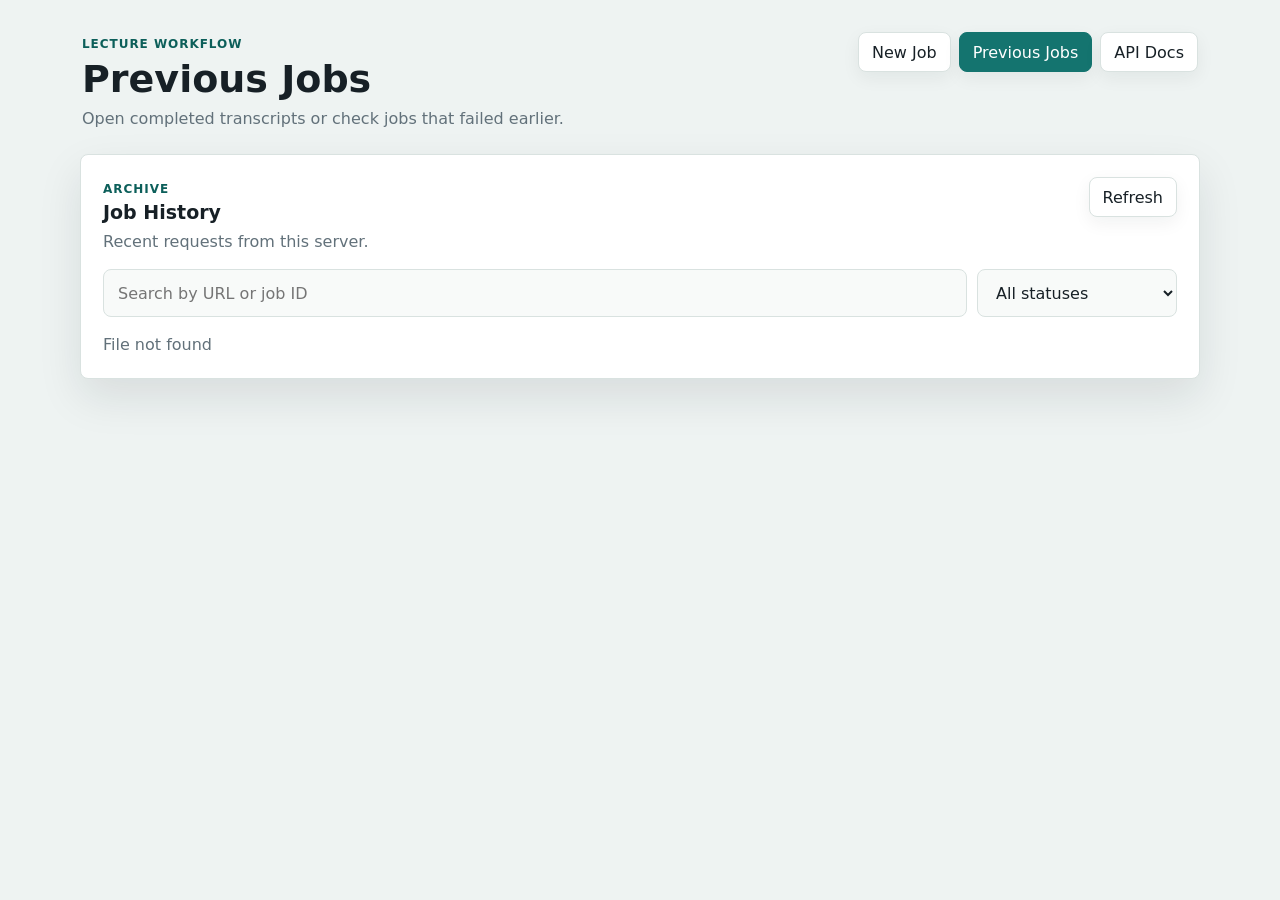
==== front/jobs.html @ c44efe0c "improvements" ====
<!doctype html>
<html lang="en">
  <head>
    <meta charset="utf-8">
    <meta name="viewport" content="width=device-width, initial-scale=1">
    <title>Previous Jobs - LectureScribe AI</title>
    <link rel="stylesheet" href="/front/styles.css">
  </head>
  <body>
    <main class="shell">
      <section class="workspace">
        <header class="topbar">
          <div class="brand-block">
            <span class="brand-kicker">Lecture workflow</span>
            <h1>Previous Jobs</h1>
            <p>Open completed transcripts or check jobs that failed earlier.</p>
          </div>
          <nav class="nav-links" aria-label="Main navigation">
            <a href="/app">New Job</a>
            <a class="active" href="/app/jobs">Previous Jobs</a>
            <a href="/docs">API Docs</a>
          </nav>
        </header>

        <section class="panel jobs-page-panel">
          <div class="section-title">
            <div>
              <span class="section-kicker">Archive</span>
              <h2>Job History</h2>
              <p class="subtle">Recent requests from this server.</p>
            </div>
            <button id="refresh-jobs" class="secondary" type="button">Refresh</button>
          </div>

          <div class="filters">
            <input id="job-search" type="search" placeholder="Search by URL or job ID">
            <select id="status-filter" aria-label="Filter jobs by status">
              <option value="all">All statuses</option>
              <option value="completed">Completed</option>
              <option value="running">Running</option>
              <option value="queued">Queued</option>
              <option value="failed">Failed</option>
            </select>
          </div>

          <div id="jobs-list" class="jobs-list full"></div>
        </section>
      </section>
    </main>

    <script src="/front/jobs.js"></script>
  </body>
</html>
---- front/styles.css ----
:root {
  color-scheme: light;
  --bg: #eef3f2;
  --surface: #ffffff;
  --surface-soft: #f8faf9;
  --ink: #172026;
  --muted: #62717a;
  --line: #d9e2e0;
  --line-strong: #bdcbc8;
  --accent: #14746f;
  --accent-dark: #0c5f5a;
  --accent-soft: #e7f3f1;
  --amber: #9a6a10;
  --amber-soft: #fff6dd;
  --danger: #a13636;
  --danger-soft: #fae9e7;
  --ok: #1f6d3a;
  --ok-soft: #e6f4ea;
  --info: #315f8f;
  --info-soft: #e9f0f8;
  --shadow-sm: 0 6px 18px rgba(23, 32, 38, 0.06);
  --shadow-md: 0 18px 44px rgba(23, 32, 38, 0.1);
}

* {
  box-sizing: border-box;
}

html {
  min-width: 320px;
}

body {
  margin: 0;
  background: var(--bg);
  color: var(--ink);
  font-family: Inter, ui-sans-serif, system-ui, -apple-system, BlinkMacSystemFont, "Segoe UI", sans-serif;
}

button,
input,
select {
  font: inherit;
}

button,
a,
label {
  -webkit-tap-highlight-color: transparent;
}

.shell {
  min-height: 100vh;
  padding: 28px;
}

.workspace {
  width: min(1120px, 100%);
  margin: 0 auto;
}

.topbar {
  display: flex;
  align-items: flex-start;
  justify-content: space-between;
  gap: 24px;
  margin-bottom: 20px;
  padding: 4px 2px;
}

.brand-block {
  min-width: 0;
}

.brand-kicker,
.section-kicker {
  display: inline-flex;
  align-items: center;
  min-height: 24px;
  color: var(--accent-dark);
  font-size: 12px;
  font-weight: 800;
  letter-spacing: 0.08em;
  text-transform: uppercase;
}

h1,
h2,
p {
  margin: 0;
}

h1 {
  margin-top: 4px;
  font-size: 38px;
  line-height: 1.05;
  letter-spacing: 0;
}

h2 {
  font-size: 19px;
  letter-spacing: 0;
}

.topbar p,
.subtle {
  margin-top: 7px;
  color: var(--muted);
  line-height: 1.45;
}

.nav-links {
  display: flex;
  flex-wrap: wrap;
  justify-content: flex-end;
  gap: 8px;
}

.nav-links a,
button {
  border: 0;
  border-radius: 8px;
  cursor: pointer;
  text-decoration: none;
  white-space: nowrap;
}

.nav-links a,
.secondary {
  min-height: 40px;
  background: var(--surface);
  border: 1px solid var(--line);
  color: var(--ink);
  display: inline-flex;
  align-items: center;
  justify-content: center;
  padding: 9px 13px;
  box-shadow: var(--shadow-sm);
}

.nav-links a:hover,
.secondary:hover {
  border-color: var(--line-strong);
  background: var(--surface-soft);
}

.nav-links a.active {
  background: var(--accent);
  border-color: var(--accent);
  color: white;
}

.panel {
  background: var(--surface);
  border: 1px solid var(--line);
  border-radius: 8px;
  box-shadow: var(--shadow-md);
}

.app-grid {
  display: grid;
  grid-template-columns: 1fr;
  gap: 16px;
}

.app-grid:has(.status-panel:not(.is-hidden)) {
  grid-template-columns: minmax(0, 0.95fr) minmax(380px, 1.05fr);
  align-items: start;
}

.start-panel,
.status-panel,
.transcript-panel,
.jobs-page-panel {
  padding: 22px;
  margin-bottom: 16px;
}

.section-title {
  display: flex;
  align-items: flex-start;
  justify-content: space-between;
  gap: 14px;
  margin-bottom: 16px;
}

.field-label {
  display: block;
  margin-bottom: 8px;
  color: var(--muted);
  font-size: 14px;
  font-weight: 700;
}

.url-row {
  display: grid;
  grid-template-columns: minmax(0, 1fr) auto;
  gap: 10px;
}

input[type="url"],
input[type="search"],
select {
  width: 100%;
  min-width: 0;
  min-height: 48px;
  border: 1px solid var(--line);
  border-radius: 8px;
  color: var(--ink);
  background: var(--surface-soft);
  padding: 12px 14px;
}

input[type="url"]:hover,
input[type="search"]:hover,
select:hover {
  border-color: var(--line-strong);
}

input[type="url"]:focus,
input[type="search"]:focus,
select:focus {
  border-color: var(--accent);
  background: white;
  outline: 3px solid rgba(20, 116, 111, 0.16);
}

#submit-button {
  min-width: 124px;
  min-height: 48px;
  background: var(--accent);
  color: white;
  font-weight: 800;
  padding: 0 20px;
  box-shadow: 0 10px 22px rgba(20, 116, 111, 0.22);
}

#submit-button:hover {
  background: var(--accent-dark);
}

#submit-button:disabled,
.secondary:disabled,
.job-actions button:disabled {
  cursor: not-allowed;
  opacity: 0.55;
}

.mode-group {
  border: 0;
  display: grid;
  grid-template-columns: repeat(2, minmax(0, 1fr));
  gap: 10px;
  margin: 18px 0 0;
  padding: 0;
}

.mode-group legend {
  grid-column: 1 / -1;
  margin-bottom: 8px;
  color: var(--muted);
  font-size: 14px;
  font-weight: 700;
}

.mode-option {
  position: relative;
  display: flex;
  gap: 11px;
  min-width: 0;
  min-height: 92px;
  border: 1px solid var(--line);
  border-radius: 8px;
  background: var(--surface-soft);
  padding: 14px;
  cursor: pointer;
}

.mode-option:hover {
  border-color: var(--line-strong);
  background: white;
}

.mode-option:has(input:checked) {
  border-color: var(--accent);
  background: var(--accent-soft);
  box-shadow: inset 0 0 0 1px rgba(20, 116, 111, 0.18);
}

.mode-option input {
  flex: 0 0 auto;
  margin-top: 4px;
  accent-color: var(--accent);
}

.mode-option span {
  display: grid;
  gap: 5px;
  min-width: 0;
}

.mode-option small {
  color: var(--muted);
  line-height: 1.38;
}

.status-panel {
  display: flex;
  flex-direction: column;
  gap: 15px;
  border-top: 4px solid var(--accent);
}

.is-hidden {
  display: none !important;
}

.status-badge {
  min-height: 32px;
  border-radius: 999px;
  display: inline-flex;
  align-items: center;
  justify-content: center;
  padding: 6px 11px;
  background: #e8eef0;
  color: var(--muted);
  font-size: 13px;
  font-weight: 800;
  text-transform: capitalize;
}

.status-badge.running,
.status-badge.queued {
  background: var(--amber-soft);
  color: var(--amber);
}

.status-badge.completed {
  background: var(--ok-soft);
  color: var(--ok);
}

.status-badge.failed {
  background: var(--danger-soft);
  color: var(--danger);
}

.progress-track {
  width: 100%;
  height: 14px;
  overflow: hidden;
  border-radius: 999px;
  background: #e2ebe8;
}

.progress-fill {
  width: 0%;
  height: 100%;
  border-radius: inherit;
  background: linear-gradient(90deg, var(--accent), var(--info));
  transition: width 300ms ease;
}

.status-metrics {
  display: grid;
  grid-template-columns: repeat(4, minmax(0, 1fr));
  gap: 10px;
}

.status-metrics div {
  min-width: 0;
  border: 1px solid var(--line);
  border-radius: 8px;
  background: var(--surface-soft);
  padding: 12px;
}

.status-metrics span,
dt {
  display: block;
  color: var(--muted);
  font-size: 12px;
  font-weight: 750;
  letter-spacing: 0.04em;
  text-transform: uppercase;
}

.status-metrics strong,
dd {
  display: block;
  min-width: 0;
  margin: 5px 0 0;
  overflow-wrap: anywhere;
}

.job-details {
  display: grid;
  grid-template-columns: repeat(3, minmax(0, 1fr));
  gap: 10px;
  margin: 0;
}

.job-details div {
  min-width: 0;
  border-top: 1px solid var(--line);
  padding-top: 10px;
}

.message {
  color: var(--muted);
  line-height: 1.45;
}

.waiting-note {
  border-left: 4px solid var(--info);
  background: var(--info-soft);
  border-radius: 0 8px 8px 0;
  color: #233847;
  line-height: 1.45;
  padding: 12px 14px;
}

.transcript-panel {
  border-top: 4px solid var(--ok);
}

#transcript-output {
  min-height: 360px;
  max-height: 58vh;
  overflow: auto;
  margin: 0;
  border: 1px solid var(--line);
  border-radius: 8px;
  background: #fbfcfc;
  padding: 18px;
  color: #253137;
  font-family: "Cascadia Mono", "SFMono-Regular", Consolas, monospace;
  font-size: 14px;
  line-height: 1.65;
  white-space: pre-wrap;
  overflow-wrap: anywhere;
}

.filters {
  display: grid;
  grid-template-columns: minmax(0, 1fr) 200px;
  gap: 10px;
  margin-bottom: 16px;
}

.jobs-list {
  display: grid;
  gap: 12px;
}

.jobs-list.full {
  max-height: none;
}

.job-card {
  display: grid;
  grid-template-columns: minmax(0, 1fr) auto;
  align-items: center;
  gap: 14px;
  border: 1px solid var(--line);
  border-radius: 8px;
  background: var(--surface-soft);
  padding: 14px;
}

.job-card:hover {
  border-color: var(--line-strong);
  background: white;
}

.job-card.completed {
  border-left: 5px solid var(--ok);
}

.job-card.failed {
  border-left: 5px solid var(--danger);
}

.job-card.running,
.job-card.queued {
  border-left: 5px solid var(--amber);
}

.job-card-main {
  min-width: 0;
}

.job-card strong,
.job-card small {
  display: block;
  min-width: 0;
  overflow: hidden;
  text-overflow: ellipsis;
  white-space: nowrap;
}

.job-card strong {
  font-size: 15px;
}

.job-card small,
.job-meta {
  color: var(--muted);
}

.job-card small {
  margin-top: 4px;
  font-size: 12px;
}

.job-meta {
  display: flex;
  flex-wrap: wrap;
  gap: 8px;
  margin-top: 10px;
  font-size: 13px;
}

.job-meta span {
  background: white;
  border: 1px solid var(--line);
  border-radius: 999px;
  padding: 4px 8px;
}

.job-error {
  margin-top: 10px;
  color: var(--danger);
  line-height: 1.45;
}

.job-actions {
  display: flex;
  gap: 8px;
}

.job-actions button {
  min-height: 40px;
  background: white;
  border: 1px solid var(--line);
  color: var(--accent-dark);
  padding: 9px 10px;
}

.job-actions button:hover {
  border-color: var(--accent);
  background: var(--accent-soft);
}

@media (max-width: 920px) {
  .app-grid:has(.status-panel:not(.is-hidden)) {
    grid-template-columns: 1fr;
  }
}

@media (max-width: 760px) {
  .shell {
    padding: 16px;
  }

  .topbar,
  .url-row,
  .mode-group,
  .status-metrics,
  .job-details,
  .filters,
  .job-card {
    grid-template-columns: 1fr;
  }

  .topbar {
    display: grid;
  }

  h1 {
    font-size: 32px;
  }

  .nav-links {
    justify-content: flex-start;
  }

  .nav-links a {
    flex: 1 1 auto;
  }

  #submit-button {
    min-height: 48px;
  }

  .start-panel,
  .status-panel,
  .transcript-panel,
  .jobs-page-panel {
    padding: 16px;
  }

  .section-title {
    display: grid;
  }

  .job-actions {
    width: 100%;
  }

  .job-actions button {
    flex: 1;
  }
}
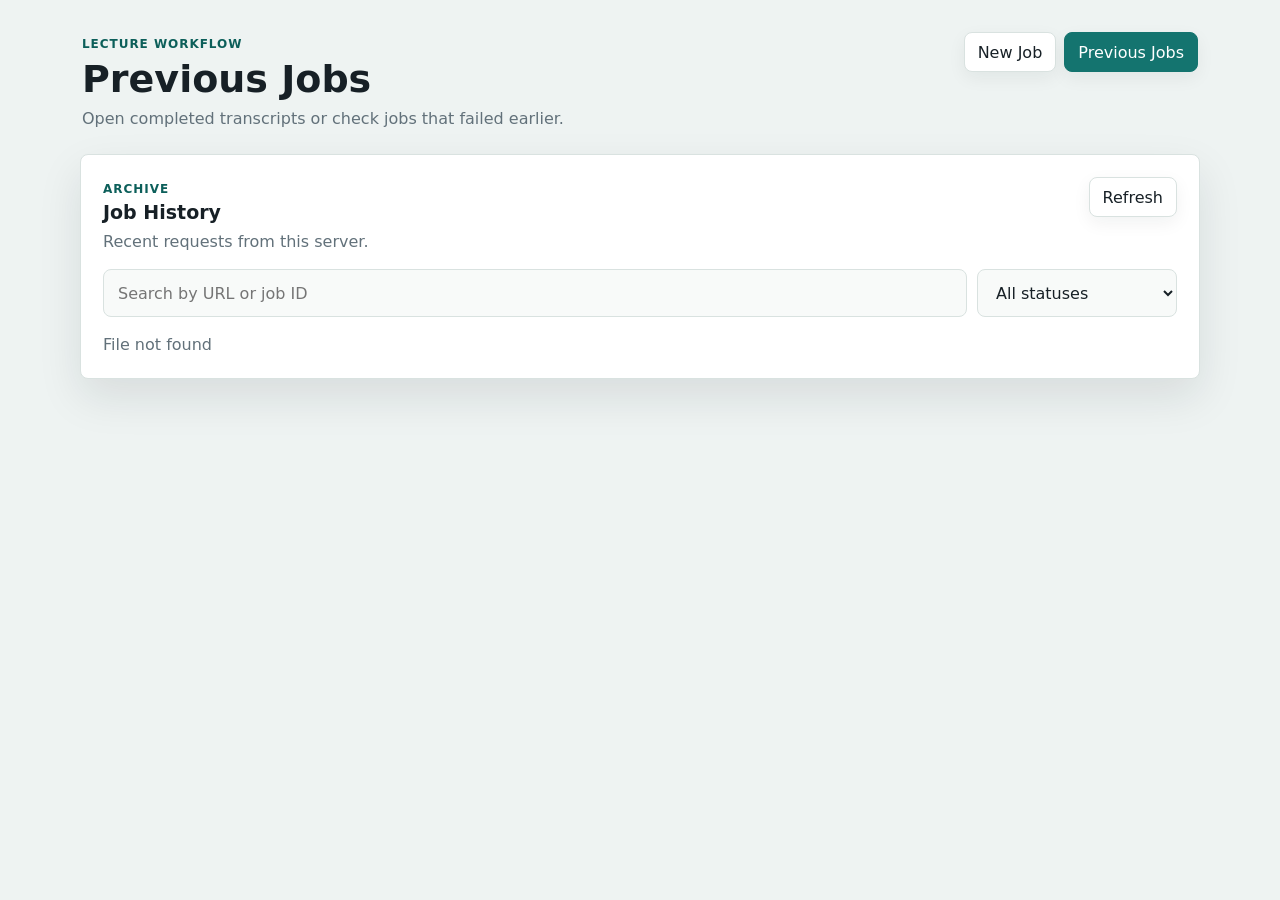
==== commit a01e3df7: "commenting the codee and fixing the user interface" ====
--- a/front/jobs.html
+++ b/front/jobs.html
@@ -16,9 +16,8 @@
             <p>Open completed transcripts or check jobs that failed earlier.</p>
           </div>
           <nav class="nav-links" aria-label="Main navigation">
-            <a href="/app">New Job</a>
+            <a href="/">New Job</a>
             <a class="active" href="/app/jobs">Previous Jobs</a>
-            <a href="/docs">API Docs</a>
           </nav>
         </header>
 
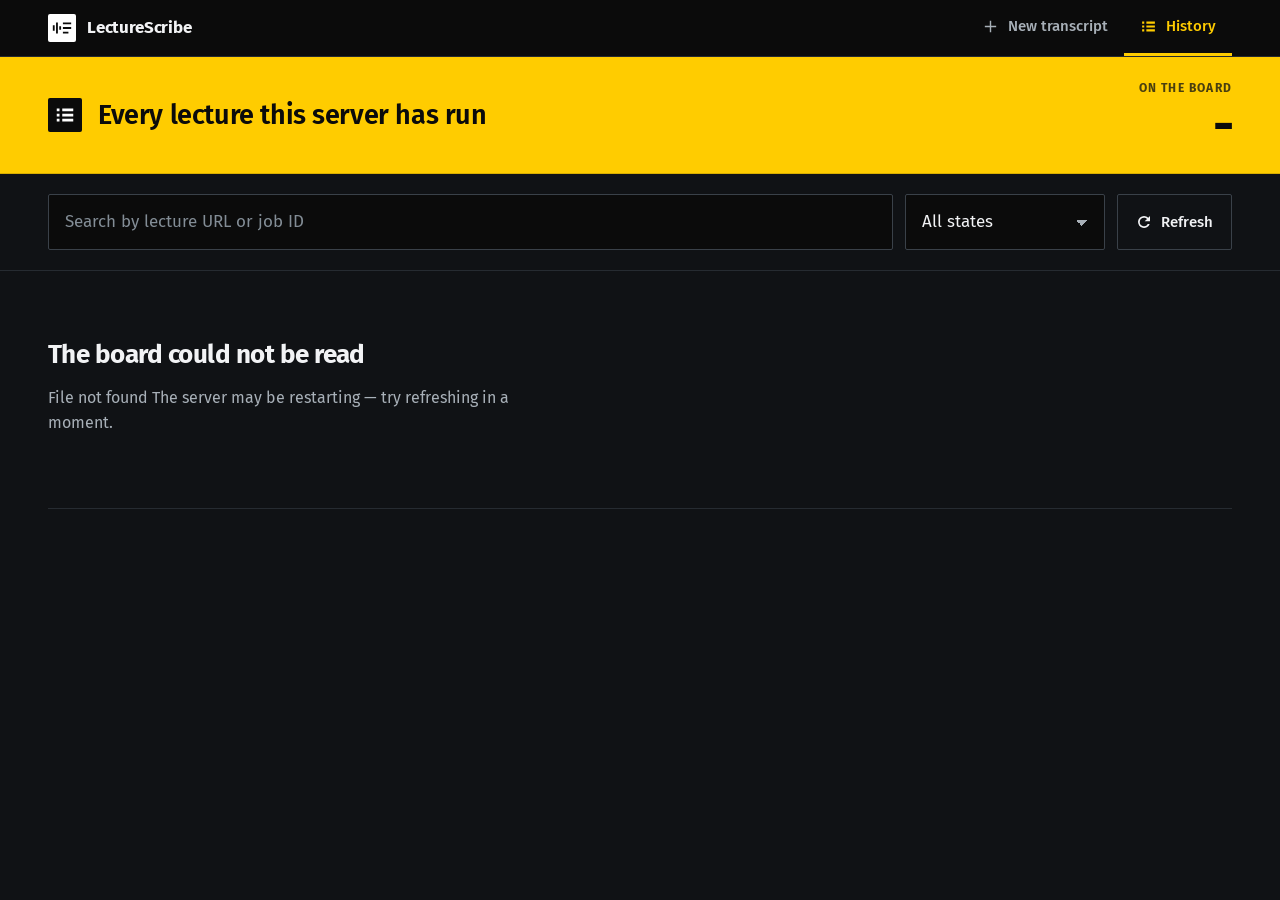
==== commit 0fcdd5b9: "New Front" ====
--- a/front/jobs.html
+++ b/front/jobs.html
@@ -3,50 +3,91 @@
   <head>
     <meta charset="utf-8">
     <meta name="viewport" content="width=device-width, initial-scale=1">
-    <title>Previous Jobs - LectureScribe AI</title>
+    <meta name="color-scheme" content="dark">
+    <meta name="description" content="Every lecture this server has processed, with its stage, mode, and result.">
+    <title>History — LectureScribe</title>
+    <link rel="preconnect" href="https://fonts.googleapis.com">
+    <link rel="preconnect" href="https://fonts.gstatic.com" crossorigin>
+    <link rel="stylesheet" href="https://fonts.googleapis.com/css2?family=Fira+Sans:wght@400;500;600;700&family=Fira+Mono:wght@400;500;700&family=Noto+Naskh+Arabic:wght@400;500;600&display=swap">
     <link rel="stylesheet" href="/front/styles.css">
   </head>
   <body>
-    <main class="shell">
-      <section class="workspace">
-        <header class="topbar">
-          <div class="brand-block">
-            <span class="brand-kicker">Lecture workflow</span>
-            <h1>Previous Jobs</h1>
-            <p>Open completed transcripts or check jobs that failed earlier.</p>
+    <a class="skip-link" href="#main">Skip to the list</a>
+
+    <svg width="0" height="0" aria-hidden="true" focusable="false" style="position:absolute">
+      <defs>
+        <symbol id="i-mark" viewBox="0 0 24 24"><path d="M2 9h2v6H2zM5.5 6h2v12h-2zM9 10h2v4H9zM13 6h9v2h-9zM13 11h9v2h-9zM13 16h6v2h-6z"/></symbol>
+        <symbol id="i-new" viewBox="0 0 24 24"><path d="M11 4h2v7h7v2h-7v7h-2v-7H4v-2h7z"/></symbol>
+        <symbol id="i-history" viewBox="0 0 24 24"><path d="M3 5h3v3H3zM9 5h12v3H9zM3 10.5h3v3H3zM9 10.5h12v3H9zM3 16h3v3H3zM9 16h12v3H9z"/></symbol>
+        <symbol id="i-queue" viewBox="0 0 24 24"><path d="M5 3h14v2l-5 7 5 7v2H5v-2l5-7-5-7V3z"/></symbol>
+        <symbol id="i-archive" viewBox="0 0 24 24"><path fill-rule="evenodd" d="M2 4h20v6H2V4zm0 8h20v8H2v-8zm8 2h4v2h-4v-2z"/></symbol>
+        <symbol id="i-arrival" viewBox="0 0 24 24"><path d="M9.6 19.2 2.8 12.4l2.6-2.6 4.2 4.2 9-9 2.6 2.6z"/></symbol>
+        <symbol id="i-closed" viewBox="0 0 24 24"><path d="M18.9 3 12 9.9 5.1 3 3 5.1 9.9 12 3 18.9 5.1 21 12 14.1 18.9 21 21 18.9 14.1 12 21 5.1z"/></symbol>
+        <symbol id="i-transcribe" viewBox="0 0 24 24"><path d="M3 10h2v4H3zM7 7h2v10H7zM11 4h2v16h-2zM15 7h2v10h-2zM19 10h2v4h-2z"/></symbol>
+        <symbol id="i-search" viewBox="0 0 24 24"><path fill-rule="evenodd" d="M10.5 2a8.5 8.5 0 1 0 5.2 15.2l4.6 4.6 1.9-1.9-4.6-4.6A8.5 8.5 0 0 0 10.5 2zm0 2.6a5.9 5.9 0 1 1 0 11.8 5.9 5.9 0 0 1 0-11.8z"/></symbol>
+        <symbol id="i-refresh" viewBox="0 0 24 24"><path d="M12 3a9 9 0 1 0 8.5 12h-2.8A6.4 6.4 0 1 1 12 5.6c1.8 0 3.4.7 4.6 1.9L13 11h8V3l-2.6 2.6A8.97 8.97 0 0 0 12 3z"/></symbol>
+        <symbol id="i-arrow-right" viewBox="0 0 24 24"><path d="M13.2 3.6 21.6 12l-8.4 8.4-2.1-2.1 4.8-4.8H2.4v-3h13.5l-4.8-4.8z"/></symbol>
+      </defs>
+    </svg>
+
+    <header class="signband">
+      <div class="corridor">
+        <a class="mark" href="/app">
+          <span class="tile"><svg class="pict"><use href="#i-mark"></use></svg></span>
+          LectureScribe
+        </a>
+        <nav class="destinations" aria-label="Sections">
+          <a class="dest" href="/app"><svg><use href="#i-new"></use></svg>New transcript</a>
+          <a class="dest" href="/app/jobs" aria-current="page"><svg><use href="#i-history"></use></svg>History</a>
+        </nav>
+      </div>
+    </header>
+
+    <main id="main">
+      <div class="band ask-band">
+        <div class="corridor">
+          <div class="band-message">
+            <span class="tile"><svg class="pict"><use href="#i-history"></use></svg></span>
+            <div class="band-text">
+              <p class="band-headline">Every lecture this server has run</p>
+            </div>
           </div>
-          <nav class="nav-links" aria-label="Main navigation">
-            <a href="/">New Job</a>
-            <a class="active" href="/app/jobs">Previous Jobs</a>
-          </nav>
-        </header>
+          <div class="band-figure">
+            <span>On the board</span>
+            <strong id="board-total">&mdash;</strong>
+          </div>
+        </div>
+      </div>
 
-        <section class="panel jobs-page-panel">
-          <div class="section-title">
-            <div>
-              <span class="section-kicker">Archive</span>
-              <h2>Job History</h2>
-              <p class="subtle">Recent requests from this server.</p>
-            </div>
-            <button id="refresh-jobs" class="secondary" type="button">Refresh</button>
+      <div class="filters">
+        <div class="corridor">
+          <div>
+            <label class="sr-only" for="job-search">Search by lecture URL or job ID</label>
+            <input id="job-search" type="search" placeholder="Search by lecture URL or job ID">
           </div>
-
-          <div class="filters">
-            <input id="job-search" type="search" placeholder="Search by URL or job ID">
-            <select id="status-filter" aria-label="Filter jobs by status">
-              <option value="all">All statuses</option>
+          <div>
+            <label class="sr-only" for="status-filter">Filter by state</label>
+            <select id="status-filter">
+              <option value="all">All states</option>
               <option value="completed">Completed</option>
               <option value="running">Running</option>
               <option value="queued">Queued</option>
               <option value="failed">Failed</option>
             </select>
           </div>
+          <button id="refresh-jobs" class="action" type="button">
+            <svg><use href="#i-refresh"></use></svg>
+            Refresh
+          </button>
+        </div>
+      </div>
 
-          <div id="jobs-list" class="jobs-list full"></div>
-        </section>
-      </section>
+      <div class="corridor">
+        <div id="jobs-list" class="board"></div>
+        <p id="jobs-count" class="board-count"></p>
+      </div>
     </main>
 
-    <script src="/front/jobs.js"></script>
+    <script src="/front/jobs.js?v=concourse-1"></script>
   </body>
 </html>
--- a/front/styles.css
+++ b/front/styles.css
@@ -1,25 +1,42 @@
+/* ==========================================================================
+   LectureScribe — Concourse
+   A dark terminal ground; signage yellow reserved for wayfinding only.
+   ========================================================================== */
+
 :root {
-  color-scheme: light;
-  --bg: #eef3f2;
-  --surface: #ffffff;
-  --surface-soft: #f8faf9;
-  --ink: #172026;
-  --muted: #62717a;
-  --line: #d9e2e0;
-  --line-strong: #bdcbc8;
-  --accent: #14746f;
-  --accent-dark: #0c5f5a;
-  --accent-soft: #e7f3f1;
-  --amber: #9a6a10;
-  --amber-soft: #fff6dd;
-  --danger: #a13636;
-  --danger-soft: #fae9e7;
-  --ok: #1f6d3a;
-  --ok-soft: #e6f4ea;
-  --info: #315f8f;
-  --info-soft: #e9f0f8;
-  --shadow-sm: 0 6px 18px rgba(23, 32, 38, 0.06);
-  --shadow-md: 0 18px 44px rgba(23, 32, 38, 0.1);
+  color-scheme: dark;
+
+  /* Ground */
+  --concourse: #101215;
+  --panel: #16191d;
+  --panel-2: #1c2026;
+  --inset: #0b0b0b;
+  --rule: #262b31;
+  --rule-strong: #3a4149;
+
+  /* Wayfinding — never decorative */
+  --sign: #ffcc00;
+  --sign-dim: #4a3f0f;
+  --sign-ink: #0b0b0b;
+
+  /* Ink */
+  --ink: #f2f3f5;
+  --ink-2: #a8b0b8;
+  --ink-3: #838d96;
+
+  /* States. The band colours are signage-deep and carry white type; the
+     "-lit" pair is the same state read against the dark concourse ground. */
+  --arrival: #0f7a43;
+  --arrival-lit: #35c07a;
+  --closed: #c0261f;
+  --closed-lit: #ff6a5e;
+
+  /* The one sheet */
+  --sheet: #ffffff;
+  --sheet-ink: #14161a;
+
+  --band-h: 56px;
+  --ease-out: cubic-bezier(0.16, 1, 0.3, 1);
 }
 
 * {
@@ -28,174 +45,688 @@
 
 html {
   min-width: 320px;
+  -webkit-text-size-adjust: 100%;
 }
 
 body {
   margin: 0;
-  background: var(--bg);
+  background: var(--concourse);
   color: var(--ink);
-  font-family: Inter, ui-sans-serif, system-ui, -apple-system, BlinkMacSystemFont, "Segoe UI", sans-serif;
+  font-family: "Fira Sans", ui-sans-serif, system-ui, "Segoe UI", sans-serif;
+  font-size: 16px;
+  line-height: 1.5;
+  font-variant-numeric: tabular-nums;
+  -webkit-font-smoothing: antialiased;
+}
+
+h1,
+h2,
+h3,
+p,
+dl,
+dd,
+figure {
+  margin: 0;
 }
 
 button,
 input,
-select {
+select,
+textarea {
   font: inherit;
-}
-
-button,
-a,
-label {
-  -webkit-tap-highlight-color: transparent;
-}
-
-.shell {
-  min-height: 100vh;
-  padding: 28px;
-}
-
-.workspace {
-  width: min(1120px, 100%);
-  margin: 0 auto;
-}
-
-.topbar {
-  display: flex;
-  align-items: flex-start;
-  justify-content: space-between;
-  gap: 24px;
-  margin-bottom: 20px;
-  padding: 4px 2px;
-}
-
-.brand-block {
-  min-width: 0;
-}
-
-.brand-kicker,
-.section-kicker {
-  display: inline-flex;
-  align-items: center;
-  min-height: 24px;
-  color: var(--accent-dark);
-  font-size: 12px;
-  font-weight: 800;
-  letter-spacing: 0.08em;
-  text-transform: uppercase;
-}
-
-h1,
-h2,
-p {
-  margin: 0;
-}
-
-h1 {
-  margin-top: 4px;
-  font-size: 38px;
-  line-height: 1.05;
-  letter-spacing: 0;
-}
-
-h2 {
-  font-size: 19px;
-  letter-spacing: 0;
-}
-
-.topbar p,
-.subtle {
-  margin-top: 7px;
-  color: var(--muted);
-  line-height: 1.45;
-}
-
-.nav-links {
-  display: flex;
-  flex-wrap: wrap;
-  justify-content: flex-end;
-  gap: 8px;
-}
-
-.nav-links a,
-button {
-  border: 0;
-  border-radius: 8px;
-  cursor: pointer;
+  color: inherit;
+  letter-spacing: inherit;
+}
+
+/* --- Browser surfaces: the parts we did not draw still carry the design --- */
+
+::selection {
+  background: var(--sign);
+  color: var(--sign-ink);
+}
+
+:focus-visible {
+  outline: 3px solid var(--sign);
+  outline-offset: 2px;
+}
+
+input,
+textarea {
+  caret-color: var(--sign);
+}
+
+::placeholder {
+  color: var(--ink-3);
+  opacity: 1;
+}
+
+* {
+  scrollbar-color: var(--rule-strong) transparent;
+  scrollbar-width: thin;
+}
+
+*::-webkit-scrollbar {
+  width: 10px;
+  height: 10px;
+}
+
+*::-webkit-scrollbar-track {
+  background: transparent;
+}
+
+*::-webkit-scrollbar-thumb {
+  background: var(--rule-strong);
+  border: 3px solid var(--concourse);
+}
+
+*::-webkit-scrollbar-thumb:hover {
+  background: #4d565f;
+}
+
+a {
+  color: var(--sign);
+  text-underline-offset: 3px;
+  text-decoration-thickness: 1px;
+}
+
+a.go,
+a.action {
   text-decoration: none;
+}
+
+.skip-link {
+  position: absolute;
+  left: -9999px;
+  top: 0;
+  z-index: 20;
+  background: var(--sign);
+  color: var(--sign-ink);
+  padding: 12px 18px;
+  font-weight: 600;
+}
+
+.skip-link:focus {
+  left: 0;
+}
+
+.sr-only {
+  position: absolute;
+  width: 1px;
+  height: 1px;
+  overflow: hidden;
+  clip-path: inset(50%);
   white-space: nowrap;
 }
 
-.nav-links a,
-.secondary {
-  min-height: 40px;
-  background: var(--surface);
-  border: 1px solid var(--line);
-  color: var(--ink);
+.is-hidden {
+  display: none !important;
+}
+
+.corridor {
+  width: min(1240px, 100%);
+  margin-inline: auto;
+  padding-inline: 28px;
+}
+
+/* ==========================================================================
+   Pictograms — solid silhouettes, white on black inset tiles
+   ========================================================================== */
+
+.pict {
+  display: block;
+  width: 100%;
+  height: 100%;
+  fill: currentColor;
+}
+
+.tile {
   display: inline-flex;
   align-items: center;
   justify-content: center;
-  padding: 9px 13px;
-  box-shadow: var(--shadow-sm);
-}
-
-.nav-links a:hover,
-.secondary:hover {
-  border-color: var(--line-strong);
-  background: var(--surface-soft);
-}
-
-.nav-links a.active {
-  background: var(--accent);
-  border-color: var(--accent);
-  color: white;
-}
-
-.panel {
-  background: var(--surface);
-  border: 1px solid var(--line);
-  border-radius: 8px;
-  box-shadow: var(--shadow-md);
-}
-
-.app-grid {
+  flex: 0 0 auto;
+  width: 34px;
+  height: 34px;
+  padding: 6px;
+  border-radius: 2px;
+  background: var(--inset);
+  color: #ffffff;
+}
+
+/* ==========================================================================
+   The hung sign band
+   ========================================================================== */
+
+.signband {
+  position: sticky;
+  top: 0;
+  z-index: 10;
+  background: var(--inset);
+  border-bottom: 1px solid var(--rule);
+}
+
+.signband .corridor {
+  display: flex;
+  align-items: stretch;
+  justify-content: space-between;
+  gap: 20px;
+  min-height: var(--band-h);
+}
+
+.mark {
+  display: inline-flex;
+  align-items: center;
+  gap: 11px;
+  color: var(--ink);
+  text-decoration: none;
+  font-weight: 700;
+  font-size: 17px;
+  letter-spacing: -0.01em;
+}
+
+.mark .tile {
+  width: 28px;
+  height: 28px;
+  padding: 3px;
+  background: #ffffff;
+  color: var(--inset);
+}
+
+.destinations {
+  display: flex;
+  align-items: stretch;
+}
+
+.dest {
+  display: inline-flex;
+  align-items: center;
+  gap: 9px;
+  padding: 0 16px;
+  border-bottom: 3px solid transparent;
+  color: var(--ink-2);
+  font-size: 15px;
+  font-weight: 500;
+  text-decoration: none;
+}
+
+.dest svg {
+  width: 17px;
+  height: 17px;
+  fill: currentColor;
+}
+
+.dest:hover {
+  color: var(--ink);
+  background: #141414;
+}
+
+/* The followed destination stays highlighted, band to band. */
+.dest[aria-current="page"] {
+  color: var(--sign);
+  border-bottom-color: var(--sign);
+}
+
+/* ==========================================================================
+   Bands — full bleed, one message per line
+   ========================================================================== */
+
+.band {
+  padding: 22px max(28px, calc((100% - 1240px) / 2 + 28px));
+  border-bottom: 1px solid var(--rule);
+}
+
+.band .corridor {
+  display: flex;
+  align-items: center;
+  justify-content: space-between;
+  gap: 28px;
+  width: 100%;
+  padding-inline: 0;
+}
+
+.band-message {
+  display: flex;
+  align-items: center;
+  gap: 16px;
+  min-width: 0;
+}
+
+.band-text {
+  min-width: 0;
+}
+
+.band-status {
+  display: block;
+  font-size: 12px;
+  font-weight: 700;
+  letter-spacing: 0.1em;
+  text-transform: uppercase;
+}
+
+.band-headline {
+  margin-top: 1px;
+  font-size: clamp(21px, 2.4vw, 27px);
+  font-weight: 600;
+  line-height: 1.2;
+  letter-spacing: -0.015em;
+  overflow-wrap: anywhere;
+}
+
+.band-figure {
+  flex: 0 0 auto;
+  text-align: right;
+}
+
+.band-figure span {
+  display: block;
+  font-size: 12px;
+  font-weight: 700;
+  letter-spacing: 0.1em;
+  text-transform: uppercase;
+}
+
+.band-figure strong {
+  display: block;
+  margin-top: 2px;
+  font-size: clamp(30px, 4.4vw, 52px);
+  font-weight: 700;
+  line-height: 1;
+  letter-spacing: -0.03em;
+  white-space: nowrap;
+}
+
+/* Wayfinding band: running work. */
+.band-wayfinding {
+  background: var(--sign);
+  color: var(--sign-ink);
+  border-bottom-color: #d9ad00;
+}
+
+.band-wayfinding .tile {
+  background: var(--inset);
+  color: #ffffff;
+}
+
+.band-wayfinding .band-status,
+.band-wayfinding .band-figure span {
+  color: var(--sign-dim);
+}
+
+/* Arrival band: the job landed. */
+.band-arrival {
+  background: var(--arrival);
+  color: #ffffff;
+  border-bottom-color: #0a5c31;
+}
+
+.band-arrival .tile {
+  background: var(--inset);
+  color: #ffffff;
+}
+
+.band-arrival .band-status,
+.band-arrival .band-figure span {
+  color: #d9f2e4;
+}
+
+/* Closed route: the job failed. */
+.band-closed {
+  background: var(--closed);
+  color: #ffffff;
+  border-bottom-color: #8f1c17;
+}
+
+.band-closed .tile {
+  background: var(--inset);
+  color: #ffffff;
+}
+
+.band-closed .band-status,
+.band-closed .band-figure span {
+  color: #fce3e1;
+}
+
+/* The question is itself a sign hung over the decision point. */
+.ask-band {
+  background: var(--sign);
+  color: var(--sign-ink);
+  border-bottom-color: #d9ad00;
+}
+
+.ask-band .tile {
+  background: var(--inset);
+  color: #ffffff;
+}
+
+.ask-band .band-figure span {
+  color: var(--sign-dim);
+}
+
+.band-tail {
+  display: flex;
+  align-items: center;
+  gap: 28px;
+}
+
+/* Quiet band: queued, or a message with no wayfinding claim. */
+.band-quiet {
+  background: var(--panel);
+  color: var(--ink);
+}
+
+.band-quiet .band-status,
+.band-quiet .band-figure span {
+  color: var(--ink-2);
+}
+
+/* ==========================================================================
+   The progress rule — a hairline under the band, not a pill
+   ========================================================================== */
+
+.progress-rule {
+  position: relative;
+  height: 6px;
+  background: var(--inset);
+  overflow: hidden;
+}
+
+.progress-fill {
+  height: 100%;
+  background: var(--sign);
+  transform: scaleX(var(--progress, 0));
+  transform-origin: left center;
+  transition: transform 320ms var(--ease-out);
+}
+
+.progress-rule[data-status="completed"] .progress-fill {
+  background: var(--arrival-lit);
+}
+
+.progress-rule[data-status="failed"] .progress-fill {
+  background: var(--closed-lit);
+}
+
+/* ==========================================================================
+   The rail — a chain of decision points. It never wraps; it scales.
+   ========================================================================== */
+
+.rail-wrap {
+  border-bottom: 1px solid var(--rule);
+}
+
+.facts-wrap {
+  padding: 10px 0;
+  border-bottom: 1px solid var(--rule);
+}
+
+.filters {
+  padding: 20px 0;
+  border-bottom: 1px solid var(--rule);
+}
+
+.rail {
   display: grid;
-  grid-template-columns: 1fr;
-  gap: 16px;
-}
-
-.app-grid:has(.status-panel:not(.is-hidden)) {
-  grid-template-columns: minmax(0, 0.95fr) minmax(380px, 1.05fr);
-  align-items: start;
-}
-
-.start-panel,
-.status-panel,
-.transcript-panel,
-.jobs-page-panel {
-  padding: 22px;
-  margin-bottom: 16px;
-}
-
-.section-title {
+  grid-auto-flow: column;
+  grid-auto-columns: minmax(0, 1fr);
+  margin: 0;
+  padding: 0;
+  list-style: none;
+}
+
+.stop {
   display: flex;
   align-items: flex-start;
-  justify-content: space-between;
-  gap: 14px;
-  margin-bottom: 16px;
-}
-
-.field-label {
+  gap: 11px;
+  min-width: 0;
+  padding: 14px 16px;
+  border-left: 1px solid var(--rule);
+}
+
+.stop:first-child {
+  border-left: 0;
+  padding-left: 0;
+}
+
+.rail > .stop:last-child {
+  padding-right: 0;
+}
+
+.stop-tile {
+  flex: 0 0 auto;
+  width: 30px;
+  height: 30px;
+  padding: 5px;
+  border-radius: 2px;
+  background: var(--inset);
+  color: #6b747c;
+  display: inline-flex;
+  align-items: center;
+  justify-content: center;
+  transition: background 180ms var(--ease-out), color 180ms var(--ease-out);
+}
+
+.stop-body {
+  min-width: 0;
+}
+
+.stop-name {
   display: block;
-  margin-bottom: 8px;
-  color: var(--muted);
   font-size: 14px;
+  font-weight: 500;
+  color: var(--ink-3);
+  overflow: hidden;
+  text-overflow: ellipsis;
+  white-space: nowrap;
+}
+
+.stop-note {
+  display: block;
+  margin-top: 2px;
+  font-family: "Fira Mono", ui-monospace, Consolas, monospace;
+  font-size: 11px;
+  letter-spacing: 0.02em;
+  color: var(--ink-3);
+  overflow: hidden;
+  text-overflow: ellipsis;
+  white-space: nowrap;
+}
+
+/* Passed. Shape and label carry the state, never hue alone. */
+.stop[data-state="done"] .stop-tile {
+  background: #1b2d23;
+  color: var(--arrival-lit);
+}
+
+.stop[data-state="done"] .stop-name {
+  color: var(--ink-2);
+}
+
+/* You are here. */
+.stop[data-state="current"] {
+  background: var(--panel-2);
+}
+
+.stop[data-state="current"] .stop-tile {
+  background: var(--sign);
+  color: var(--sign-ink);
+}
+
+.stop[data-state="current"] .stop-name {
+  color: var(--ink);
+  font-weight: 600;
+}
+
+.stop[data-state="current"] .stop-note {
+  color: var(--sign);
+}
+
+/* A closed route drops off the panel — struck through, never silently gone. */
+.stop[data-state="dropped"] .stop-name {
+  color: var(--ink-3);
+  text-decoration: line-through;
+  text-decoration-color: var(--ink-3);
+}
+
+.stop[data-state="dropped"] .stop-tile {
+  opacity: 0.4;
+}
+
+.stop[data-state="failed"] .stop-tile {
+  background: #331714;
+  color: var(--closed-lit);
+}
+
+.stop[data-state="failed"] .stop-name {
+  color: var(--ink);
+}
+
+/* The empty rail is an invitation, not an absence. */
+.rail-invitation {
+  border-top: 1px solid var(--rule);
+  border-bottom: 1px solid var(--rule);
+}
+
+.rail-invitation .rail {
+  grid-auto-flow: row;
+  grid-auto-columns: auto;
+}
+
+.rail-invitation .stop {
+  border-left: 0;
+  padding-left: 0;
+  padding-right: 16px;
+  border-top: 1px solid var(--rule);
+}
+
+.rail-invitation .stop:first-child {
+  border-top: 0;
+}
+
+.rail-head {
+  padding: 13px 16px 13px 0;
+  border-bottom: 1px solid var(--rule);
+  font-size: 12px;
   font-weight: 700;
-}
-
-.url-row {
+  letter-spacing: 0.1em;
+  text-transform: uppercase;
+  color: var(--ink-2);
+}
+
+.rail-foot {
+  padding: 13px 16px 13px 0;
+  border-top: 1px solid var(--rule);
+  color: var(--ink-2);
+  font-size: 13px;
+  line-height: 1.45;
+}
+
+/* ==========================================================================
+   The decision point — one question, one field, one action
+   ========================================================================== */
+
+.decision-body {
   display: grid;
-  grid-template-columns: minmax(0, 1fr) auto;
-  gap: 10px;
+  grid-template-columns: minmax(0, 1.15fr) minmax(300px, 0.85fr);
+  gap: 56px;
+  align-items: start;
+  padding-block: clamp(36px, 4.4vw, 56px) clamp(48px, 7vw, 88px);
+}
+
+.decision.is-secondary .ask-band {
+  background: var(--panel);
+  color: var(--ink);
+  border-bottom-color: var(--rule);
+  padding-block: 16px;
+}
+
+.decision.is-secondary .ask-band .tile,
+.decision.is-secondary .ask-band .band-figure {
+  display: none;
+}
+
+.decision.is-secondary .decision-body {
+  grid-template-columns: minmax(0, 1fr);
+  padding-block: 28px 96px;
+}
+
+.decision.is-secondary .ask {
+  font-size: clamp(21px, 2.4vw, 26px);
+  letter-spacing: -0.02em;
+}
+
+.decision.is-secondary .lede {
+  display: none;
+}
+
+/* Demoted, the form is an entry strip across the corridor, not a half-width
+   column with bare ground beside it. */
+.decision.is-secondary form {
+  display: grid;
+  grid-template-columns: minmax(0, 1.35fr) minmax(0, 1fr) auto;
+  align-items: end;
+  gap: 20px;
+}
+
+.decision.is-secondary .field,
+.decision.is-secondary .modes {
+  margin: 0;
+}
+
+.decision.is-secondary .mode {
+  align-items: center;
+  min-height: 56px;
+  padding: 11px 14px;
+}
+
+.decision.is-secondary .mode-note {
+  display: none;
+}
+
+.decision.is-secondary .mode-list {
+  grid-template-columns: repeat(2, minmax(0, 1fr));
+}
+
+.decision.is-secondary .mode + .mode {
+  border-top: 0;
+  border-left: 1px solid var(--rule);
+}
+
+.decision.is-secondary .go {
+  margin-top: 0;
+  justify-self: start;
+}
+
+.decision.is-secondary .go-cell {
+  align-self: end;
+}
+
+.ask {
+  font-size: clamp(32px, 4.6vw, 52px);
+  font-weight: 700;
+  line-height: 1.02;
+  letter-spacing: -0.035em;
+  text-wrap: balance;
+}
+
+.lede {
+  max-width: 52ch;
+  color: var(--ink-2);
+  font-size: 17px;
+  line-height: 1.5;
+}
+
+.field {
+  margin-top: 34px;
+}
+
+.field-label,
+.legend {
+  display: block;
+  margin-bottom: 9px;
+  color: var(--ink-2);
+  font-size: 12px;
+  font-weight: 700;
+  letter-spacing: 0.1em;
+  text-transform: uppercase;
 }
 
 input[type="url"],
@@ -203,412 +734,794 @@
 select {
   width: 100%;
   min-width: 0;
-  min-height: 48px;
-  border: 1px solid var(--line);
-  border-radius: 8px;
+  min-height: 56px;
+  border: 1px solid var(--rule-strong);
+  border-radius: 2px;
+  background: var(--inset);
   color: var(--ink);
-  background: var(--surface-soft);
-  padding: 12px 14px;
+  padding: 14px 16px;
+  font-size: 17px;
+  transition: border-color 140ms var(--ease-out);
 }
 
 input[type="url"]:hover,
 input[type="search"]:hover,
 select:hover {
-  border-color: var(--line-strong);
-}
-
-input[type="url"]:focus,
-input[type="search"]:focus,
-select:focus {
-  border-color: var(--accent);
-  background: white;
-  outline: 3px solid rgba(20, 116, 111, 0.16);
-}
-
-#submit-button {
-  min-width: 124px;
-  min-height: 48px;
-  background: var(--accent);
-  color: white;
-  font-weight: 800;
-  padding: 0 20px;
-  box-shadow: 0 10px 22px rgba(20, 116, 111, 0.22);
-}
-
-#submit-button:hover {
-  background: var(--accent-dark);
-}
-
-#submit-button:disabled,
-.secondary:disabled,
-.job-actions button:disabled {
-  cursor: not-allowed;
-  opacity: 0.55;
-}
-
-.mode-group {
+  border-color: #545e68;
+}
+
+input[type="url"]:focus-visible,
+input[type="search"]:focus-visible,
+select:focus-visible {
+  border-color: var(--sign);
+  outline-offset: 0;
+}
+
+select {
+  appearance: none;
+  padding-right: 44px;
+  background-image: linear-gradient(45deg, transparent 50%, var(--ink-2) 50%),
+    linear-gradient(135deg, var(--ink-2) 50%, transparent 50%);
+  background-position: calc(100% - 22px) 25px, calc(100% - 16px) 25px;
+  background-size: 6px 6px, 6px 6px;
+  background-repeat: no-repeat;
+}
+
+.modes {
+  margin: 28px 0 0;
+  padding: 0;
   border: 0;
+}
+
+.mode-list {
   display: grid;
-  grid-template-columns: repeat(2, minmax(0, 1fr));
-  gap: 10px;
-  margin: 18px 0 0;
-  padding: 0;
-}
-
-.mode-group legend {
-  grid-column: 1 / -1;
-  margin-bottom: 8px;
-  color: var(--muted);
+  gap: 0;
+  border: 1px solid var(--rule-strong);
+  border-radius: 2px;
+  overflow: hidden;
+}
+
+.mode {
+  display: flex;
+  align-items: flex-start;
+  gap: 13px;
+  padding: 16px;
+  border-top: 1px solid var(--rule);
+  background: var(--panel);
+  cursor: pointer;
+}
+
+.mode:first-child {
+  border-top: 0;
+}
+
+.mode:hover {
+  background: var(--panel-2);
+}
+
+.mode input {
+  flex: 0 0 auto;
+  width: 19px;
+  height: 19px;
+  margin: 2px 0 0;
+  accent-color: var(--sign);
+}
+
+.mode-name {
+  display: block;
+  font-weight: 600;
+}
+
+.mode-note {
+  display: block;
+  margin-top: 3px;
+  color: var(--ink-2);
   font-size: 14px;
-  font-weight: 700;
-}
-
-.mode-option {
-  position: relative;
-  display: flex;
-  gap: 11px;
-  min-width: 0;
-  min-height: 92px;
-  border: 1px solid var(--line);
-  border-radius: 8px;
-  background: var(--surface-soft);
-  padding: 14px;
+  line-height: 1.4;
+}
+
+.mode:has(input:checked) {
+  background: var(--panel-2);
+  outline: 2px solid var(--sign);
+  outline-offset: -2px;
+}
+
+.mode:has(input:checked) .mode-note {
+  color: #c3cad1;
+}
+
+/* --- Actions ------------------------------------------------------------ */
+
+button {
+  border: 0;
+  border-radius: 2px;
   cursor: pointer;
 }
 
-.mode-option:hover {
-  border-color: var(--line-strong);
-  background: white;
-}
-
-.mode-option:has(input:checked) {
-  border-color: var(--accent);
-  background: var(--accent-soft);
-  box-shadow: inset 0 0 0 1px rgba(20, 116, 111, 0.18);
-}
-
-.mode-option input {
-  flex: 0 0 auto;
-  margin-top: 4px;
-  accent-color: var(--accent);
-}
-
-.mode-option span {
-  display: grid;
-  gap: 5px;
-  min-width: 0;
-}
-
-.mode-option small {
-  color: var(--muted);
-  line-height: 1.38;
-}
-
-.status-panel {
-  display: flex;
-  flex-direction: column;
-  gap: 15px;
-  border-top: 4px solid var(--accent);
-}
-
-.is-hidden {
-  display: none !important;
-}
-
-.status-badge {
-  min-height: 32px;
-  border-radius: 999px;
+.go {
   display: inline-flex;
   align-items: center;
-  justify-content: center;
-  padding: 6px 11px;
-  background: #e8eef0;
-  color: var(--muted);
-  font-size: 13px;
-  font-weight: 800;
-  text-transform: capitalize;
-}
-
-.status-badge.running,
-.status-badge.queued {
-  background: var(--amber-soft);
-  color: var(--amber);
-}
-
-.status-badge.completed {
-  background: var(--ok-soft);
-  color: var(--ok);
-}
-
-.status-badge.failed {
-  background: var(--danger-soft);
-  color: var(--danger);
-}
-
-.progress-track {
-  width: 100%;
-  height: 14px;
-  overflow: hidden;
-  border-radius: 999px;
-  background: #e2ebe8;
-}
-
-.progress-fill {
-  width: 0%;
-  height: 100%;
-  border-radius: inherit;
-  background: linear-gradient(90deg, var(--accent), var(--info));
-  transition: width 300ms ease;
-}
-
-.status-metrics {
+  gap: 14px;
+  min-height: 56px;
+  margin-top: 28px;
+  padding: 0 24px 0 8px;
+  background: var(--sign);
+  color: var(--sign-ink);
+  font-size: 18px;
+  font-weight: 700;
+  letter-spacing: -0.01em;
+}
+
+.go .tile {
+  width: 40px;
+  height: 40px;
+  padding: 9px;
+}
+
+.go:hover {
+  background: #ffd633;
+}
+
+.go:active {
+  background: #e6b800;
+}
+
+/* The action and the line that explains it stay together at every width. */
+.go-cell {
+  position: relative;
+  display: grid;
+  justify-items: start;
+  gap: 9px;
+}
+
+.go-cell #queue-note {
+  max-width: 26ch;
+  padding-bottom: 0;
+}
+
+/* In the entry strip the note hangs below the action rather than growing the
+   column, so Start keeps the field baseline and the tracks never reflow. */
+@media (min-width: 761px) {
+  .decision.is-secondary .go-cell #queue-note {
+    position: absolute;
+    top: calc(100% + 9px);
+    right: 0;
+    left: auto;
+    width: 26ch;
+    max-width: none;
+    text-align: right;
+  }
+}
+
+.action {
+  display: inline-flex;
+  align-items: center;
+  gap: 9px;
+  min-height: 42px;
+  padding: 0 15px;
+  border: 1px solid var(--rule-strong);
+  background: transparent;
+  color: var(--ink);
+  font-size: 15px;
+  font-weight: 500;
+}
+
+.action svg {
+  width: 16px;
+  height: 16px;
+  fill: currentColor;
+}
+
+.action:hover {
+  border-color: var(--ink-2);
+  background: var(--panel-2);
+}
+
+.action-on-sign {
+  border-color: rgba(11, 11, 11, 0.35);
+  color: var(--sign-ink);
+}
+
+.action-on-sign:hover {
+  border-color: var(--sign-ink);
+  background: rgba(11, 11, 11, 0.09);
+}
+
+button:disabled {
+  cursor: not-allowed;
+  opacity: 0.45;
+}
+
+button:disabled:hover {
+  background: inherit;
+}
+
+.go:disabled,
+.go:disabled:hover {
+  opacity: 1;
+  background: #232a31;
+  color: var(--ink-2);
+  box-shadow: none;
+}
+
+.go:disabled .tile {
+  background: var(--inset);
+  color: var(--ink-3);
+}
+
+/* ==========================================================================
+   Job facts — every figure carries its unit
+   ========================================================================== */
+
+.facts {
   display: grid;
   grid-template-columns: repeat(4, minmax(0, 1fr));
-  gap: 10px;
-}
-
-.status-metrics div {
+  margin-inline: -16px;
+}
+
+.facts > div {
   min-width: 0;
-  border: 1px solid var(--line);
-  border-radius: 8px;
-  background: var(--surface-soft);
-  padding: 12px;
-}
-
-.status-metrics span,
-dt {
-  display: block;
-  color: var(--muted);
+  padding: 8px 16px;
+  border-left: 1px solid var(--rule);
+}
+
+.facts > div:first-child {
+  border-left: 0;
+}
+
+#job-id {
+  font-family: "Fira Mono", ui-monospace, Consolas, monospace;
+  color: var(--ink-2);
+}
+
+.facts dt {
+  color: var(--ink-2);
   font-size: 12px;
-  font-weight: 750;
-  letter-spacing: 0.04em;
+  font-weight: 700;
+  letter-spacing: 0.1em;
   text-transform: uppercase;
 }
 
-.status-metrics strong,
-dd {
-  display: block;
+.facts dd {
+  margin: 6px 0 0;
+  font-family: "Fira Mono", ui-monospace, Consolas, monospace;
+  font-size: 15px;
+  overflow-wrap: anywhere;
+}
+
+.status-foot {
+  display: grid;
+  grid-template-columns: minmax(0, 1.15fr) minmax(300px, 0.85fr);
+  gap: 56px;
+  align-items: start;
+  padding-block: 22px 34px;
+}
+
+.ident {
+  display: grid;
+  gap: 0;
+  margin: 0;
+  border-top: 1px solid var(--rule);
+}
+
+.ident > div {
+  padding: 12px 0;
+  border-bottom: 1px solid var(--rule);
   min-width: 0;
+}
+
+.ident dt {
+  color: var(--ink-2);
+  font-size: 12px;
+  font-weight: 700;
+  letter-spacing: 0.1em;
+  text-transform: uppercase;
+}
+
+.ident dd {
   margin: 5px 0 0;
+  font-family: "Fira Mono", ui-monospace, Consolas, monospace;
+  font-size: 13.5px;
   overflow-wrap: anywhere;
 }
 
-.job-details {
-  display: grid;
-  grid-template-columns: repeat(3, minmax(0, 1fr));
-  gap: 10px;
-  margin: 0;
-}
-
-.job-details div {
-  min-width: 0;
-  border-top: 1px solid var(--line);
-  padding-top: 10px;
-}
-
-.message {
-  color: var(--muted);
-  line-height: 1.45;
-}
-
-.waiting-note {
-  border-left: 4px solid var(--info);
-  background: var(--info-soft);
-  border-radius: 0 8px 8px 0;
-  color: #233847;
-  line-height: 1.45;
-  padding: 12px 14px;
-}
-
-.transcript-panel {
-  border-top: 4px solid var(--ok);
-}
-
-#transcript-output {
-  min-height: 360px;
-  max-height: 58vh;
+.ident a {
+  color: var(--ink);
+  text-decoration-color: var(--rule-strong);
+}
+
+.ident a:hover {
+  color: var(--sign);
+  text-decoration-color: var(--sign);
+}
+
+.note {
+  padding: 0 0 18px;
+  color: var(--ink-2);
+  font-size: 15px;
+  line-height: 1.5;
+  max-width: 68ch;
+}
+
+.note[data-tone="error"] {
+  color: var(--closed-lit);
+}
+
+.note:empty {
+  display: none;
+}
+
+.hint {
+  padding-bottom: 14px;
+  color: var(--ink-3);
+  font-size: 14px;
+  line-height: 1.5;
+  max-width: 68ch;
+}
+
+.note + .hint {
+  padding-top: 2px;
+}
+
+/* ==========================================================================
+   The sheet — the one white surface in the terminal
+   ========================================================================== */
+
+.sheet-wrap .corridor {
+  padding-block: 28px 48px;
+}
+
+.sheet {
+  width: min(100%, 86ch);
+  margin: 0 auto;
+  padding: clamp(24px, 3.4vw, 44px);
+  background: var(--sheet);
+  color: var(--sheet-ink);
+  border-radius: 2px;
+  min-height: 320px;
+  max-height: 64vh;
   overflow: auto;
-  margin: 0;
-  border: 1px solid var(--line);
-  border-radius: 8px;
-  background: #fbfcfc;
-  padding: 18px;
-  color: #253137;
-  font-family: "Cascadia Mono", "SFMono-Regular", Consolas, monospace;
-  font-size: 14px;
-  line-height: 1.65;
+  font-family: "Fira Sans", "Noto Naskh Arabic", ui-sans-serif, system-ui, sans-serif;
+  font-size: 17px;
+  line-height: 1.75;
   white-space: pre-wrap;
   overflow-wrap: anywhere;
-}
-
-.filters {
+  scrollbar-color: #b9bec4 transparent;
+}
+
+.sheet::selection,
+.sheet *::selection {
+  background: var(--sign);
+  color: var(--sign-ink);
+}
+
+.sheet::-webkit-scrollbar-thumb {
+  background: #b9bec4;
+  border: 3px solid var(--sheet);
+}
+
+.sheet:dir(rtl),
+.sheet[dir="rtl"] {
+  text-align: right;
+}
+
+.sheet-empty {
+  color: #6d747c;
+}
+
+/* ==========================================================================
+   History — the departures board
+   ========================================================================== */
+
+.filters .corridor {
   display: grid;
-  grid-template-columns: minmax(0, 1fr) 200px;
-  gap: 10px;
-  margin-bottom: 16px;
-}
-
-.jobs-list {
+  grid-template-columns: minmax(0, 1fr) 200px auto;
+  gap: 12px;
+  align-items: center;
+}
+
+.filters .action {
+  min-height: 56px;
+  padding-inline: 18px;
+}
+
+.board {
+  border-bottom: 1px solid var(--rule);
+}
+
+.board-row {
   display: grid;
-  gap: 12px;
-}
-
-.jobs-list.full {
-  max-height: none;
-}
-
-.job-card {
-  display: grid;
-  grid-template-columns: minmax(0, 1fr) auto;
-  align-items: center;
-  gap: 14px;
-  border: 1px solid var(--line);
-  border-radius: 8px;
-  background: var(--surface-soft);
-  padding: 14px;
-}
-
-.job-card:hover {
-  border-color: var(--line-strong);
-  background: white;
-}
-
-.job-card.completed {
-  border-left: 5px solid var(--ok);
-}
-
-.job-card.failed {
-  border-left: 5px solid var(--danger);
-}
-
-.job-card.running,
-.job-card.queued {
-  border-left: 5px solid var(--amber);
-}
-
-.job-card-main {
+  grid-template-columns: 34px minmax(0, 1fr) auto;
+  align-items: start;
+  gap: 18px;
+  padding: 18px 0;
+  border-top: 1px solid var(--rule);
+}
+
+.board-row > .tile {
+  margin-top: 1px;
+}
+
+.board-row:first-child {
+  border-top: 0;
+}
+
+.board-row:hover {
+  background: var(--panel);
+  box-shadow: 28px 0 0 var(--panel), -28px 0 0 var(--panel);
+}
+
+.row-main {
   min-width: 0;
 }
 
-.job-card strong,
-.job-card small {
+.row-source {
   display: block;
-  min-width: 0;
+  font-size: 16px;
+  font-weight: 600;
   overflow: hidden;
   text-overflow: ellipsis;
   white-space: nowrap;
 }
 
-.job-card strong {
-  font-size: 15px;
-}
-
-.job-card small,
-.job-meta {
-  color: var(--muted);
-}
-
-.job-card small {
-  margin-top: 4px;
-  font-size: 12px;
-}
-
-.job-meta {
+.row-meta {
   display: flex;
   flex-wrap: wrap;
+  gap: 6px 18px;
+  margin-top: 6px;
+  color: var(--ink-2);
+  font-family: "Fira Mono", ui-monospace, Consolas, monospace;
+  font-size: 12.5px;
+}
+
+.row-state {
+  display: inline-flex;
+  align-items: center;
+  gap: 7px;
+  font-weight: 500;
+  letter-spacing: 0.06em;
+  text-transform: uppercase;
+}
+
+.row-state::before {
+  content: "";
+  width: 8px;
+  height: 8px;
+  background: currentColor;
+}
+
+.board-row[data-status="completed"] .row-state {
+  color: var(--arrival-lit);
+}
+
+.board-row[data-status="failed"] .row-state {
+  color: var(--closed-lit);
+}
+
+.board-row[data-status="running"] .row-state,
+.board-row[data-status="queued"] .row-state {
+  color: var(--sign);
+}
+
+.board-row[data-status="running"] .row-state::before,
+.board-row[data-status="queued"] .row-state::before {
+  clip-path: polygon(50% 0, 100% 100%, 0 100%);
+}
+
+.board-row[data-status="failed"] .row-state::before {
+  width: 7px;
+  height: 7px;
+  transform: rotate(45deg);
+}
+
+.board-row[data-status="completed"] .tile {
+  color: var(--arrival-lit);
+}
+
+.board-row[data-status="failed"] .tile {
+  color: var(--closed-lit);
+}
+
+.board-row[data-status="running"] .tile,
+.board-row[data-status="queued"] .tile {
+  color: var(--sign);
+}
+
+/* Nothing disappears, it cancels. */
+.row-stamp {
+  display: inline-block;
+  margin-top: 9px;
+  padding: 3px 8px;
+  border: 1px solid var(--closed-lit);
+  color: var(--closed-lit);
+  font-size: 12px;
+  font-weight: 700;
+  letter-spacing: 0.12em;
+  text-transform: uppercase;
+}
+
+.row-error {
+  margin-top: 8px;
+  max-width: 72ch;
+  color: var(--ink-2);
+  font-size: 14px;
+  line-height: 1.45;
+}
+
+.row-actions {
+  display: grid;
+  grid-template-columns: 108px 136px;
   gap: 8px;
-  margin-top: 10px;
-  font-size: 13px;
-}
-
-.job-meta span {
-  background: white;
-  border: 1px solid var(--line);
-  border-radius: 999px;
-  padding: 4px 8px;
-}
-
-.job-error {
-  margin-top: 10px;
-  color: var(--danger);
-  line-height: 1.45;
-}
-
-.job-actions {
-  display: flex;
-  gap: 8px;
-}
-
-.job-actions button {
-  min-height: 40px;
-  background: white;
-  border: 1px solid var(--line);
-  color: var(--accent-dark);
-  padding: 9px 10px;
-}
-
-.job-actions button:hover {
-  border-color: var(--accent);
-  background: var(--accent-soft);
-}
-
-@media (max-width: 920px) {
-  .app-grid:has(.status-panel:not(.is-hidden)) {
-    grid-template-columns: 1fr;
+}
+
+.row-actions .action {
+  justify-content: center;
+  padding-inline: 8px;
+}
+
+.board-empty {
+  padding: 64px 0 72px;
+  max-width: 52ch;
+}
+
+.board-empty h2 {
+  font-size: 26px;
+  font-weight: 700;
+  letter-spacing: -0.02em;
+}
+
+.board-empty p {
+  margin-top: 12px;
+  color: var(--ink-2);
+  line-height: 1.55;
+}
+
+.board-empty .go {
+  margin-top: 26px;
+}
+
+.board-count {
+  padding: 16px 0 0;
+  color: var(--ink-3);
+  font-family: "Fira Mono", ui-monospace, Consolas, monospace;
+  font-size: 12.5px;
+  letter-spacing: 0.04em;
+}
+
+/* ==========================================================================
+   The one authored moment: the sign re-signs itself
+   ========================================================================== */
+
+@keyframes resign {
+  from {
+    opacity: 0;
+    transform: translateY(-0.42em);
+  }
+  to {
+    opacity: 1;
+    transform: none;
+  }
+}
+
+.resigning .band-headline,
+.resigning .band-status,
+.resigning .band-figure strong {
+  animation: resign 260ms var(--ease-out) both;
+}
+
+.resigning .band-figure strong {
+  animation-delay: 40ms;
+}
+
+/* ==========================================================================
+   Adaptation
+   ========================================================================== */
+
+@media (max-width: 1000px) {
+  .decision-body,
+  .status-foot {
+    grid-template-columns: minmax(0, 1fr);
+    gap: 36px;
+  }
+
+  .facts {
+    grid-template-columns: repeat(2, minmax(0, 1fr));
+  }
+
+  .facts > div:nth-child(3) {
+    border-left: 0;
+  }
+
+  .facts > div:nth-child(n + 3) {
+    border-top: 1px solid var(--rule);
+  }
+}
+
+@media (max-width: 620px) {
+  .signband .corridor {
+    flex-direction: column;
+    align-items: stretch;
+    gap: 0;
+    padding-inline: 0;
+  }
+
+  .mark {
+    padding: 13px 18px;
+  }
+
+  .destinations {
+    border-top: 1px solid var(--rule);
+  }
+
+  .decision .corridor {
+    min-height: 0;
+  }
+
+  .dest {
+    flex: 1;
+    justify-content: center;
+    min-height: 46px;
   }
 }
 
 @media (max-width: 760px) {
-  .shell {
-    padding: 16px;
-  }
-
-  .topbar,
-  .url-row,
-  .mode-group,
-  .status-metrics,
-  .job-details,
-  .filters,
-  .job-card {
-    grid-template-columns: 1fr;
-  }
-
-  .topbar {
-    display: grid;
-  }
-
-  h1 {
-    font-size: 32px;
-  }
-
-  .nav-links {
-    justify-content: flex-start;
-  }
-
-  .nav-links a {
-    flex: 1 1 auto;
-  }
-
-  #submit-button {
-    min-height: 48px;
-  }
-
-  .start-panel,
-  .status-panel,
-  .transcript-panel,
-  .jobs-page-panel {
-    padding: 16px;
-  }
-
-  .section-title {
-    display: grid;
-  }
-
-  .job-actions {
+  .corridor {
+    padding-inline: 18px;
+  }
+
+  .band {
+    padding: 20px 18px;
+  }
+
+  .dest {
+    padding: 0 13px;
+    font-size: 14px;
+  }
+
+  .band .corridor > .action,
+  .band .corridor > button {
+    align-self: flex-start;
+  }
+
+  .row-id {
+    display: none;
+  }
+
+  .band .corridor {
+    flex-direction: column;
+    align-items: stretch;
+    gap: 16px;
+  }
+
+  .band-figure {
+    text-align: left;
+    padding-left: 50px;
+  }
+
+  /* The chain scales into two rows rather than shedding its stops. */
+  .rail {
+    grid-auto-flow: row;
+    grid-template-columns: repeat(2, minmax(0, 1fr));
+  }
+
+  .rail .stop {
+    padding: 12px 14px;
+    border-top: 1px solid var(--rule);
+  }
+
+  .rail .stop:nth-child(odd) {
+    border-left: 0;
+    padding-left: 0;
+  }
+
+  .rail .stop:nth-child(even) {
+    padding-right: 0;
+  }
+
+  .rail .stop:nth-child(-n + 2) {
+    border-top: 0;
+  }
+
+  .rail .stop-name {
+    white-space: normal;
+  }
+
+  .rail-invitation .rail {
+    grid-template-columns: minmax(0, 1fr);
+  }
+
+  .rail-invitation .stop {
+    padding: 14px 0;
+  }
+
+  .rail-invitation .stop-note {
+    display: block;
+  }
+
+  .status-foot,
+  .decision-body {
+    grid-template-columns: minmax(0, 1fr);
+    gap: 28px;
+  }
+
+  .decision.is-secondary form {
+    grid-template-columns: minmax(0, 1fr);
+    gap: 18px;
+  }
+
+  .decision.is-secondary .mode-list {
+    grid-template-columns: minmax(0, 1fr);
+  }
+
+  .decision.is-secondary .mode + .mode {
+    border-top: 1px solid var(--rule);
+    border-left: 0;
+  }
+
+  .band-tail {
     width: 100%;
-  }
-
-  .job-actions button {
+    justify-content: space-between;
+  }
+
+  .filters .corridor {
+    grid-template-columns: repeat(2, minmax(0, 1fr));
+    gap: 10px;
+  }
+
+  .filters .corridor > div:first-child {
+    grid-column: 1 / -1;
+  }
+
+  .filters .action {
+    justify-content: center;
+  }
+
+  .board-row {
+    grid-template-columns: 30px minmax(0, 1fr);
+    gap: 8px 14px;
+  }
+
+  .row-actions {
+    grid-column: 1 / -1;
+    margin-top: 4px;
+  }
+
+  .row-actions .action {
     flex: 1;
-  }
-}
+    justify-content: center;
+  }
+
+  .board-row:hover {
+    box-shadow: 18px 0 0 var(--panel), -18px 0 0 var(--panel);
+  }
+
+  .sheet {
+    max-height: none;
+    font-size: 16px;
+  }
+}
+
+/* Discrete state changes rather than continuous motion. */
+@media (max-width: 760px), (prefers-reduced-motion: reduce) {
+  .progress-fill {
+    transition: none;
+  }
+
+  .resigning .band-headline,
+  .resigning .band-status,
+  .resigning .band-figure strong {
+    animation: none;
+  }
+
+  .stop-tile {
+    transition: none;
+  }
+}
+
+@media (prefers-contrast: more) {
+  :root {
+    --ink-2: #d4dade;
+    --ink-3: #b3bbc2;
+    --rule: #444c54;
+  }
+}
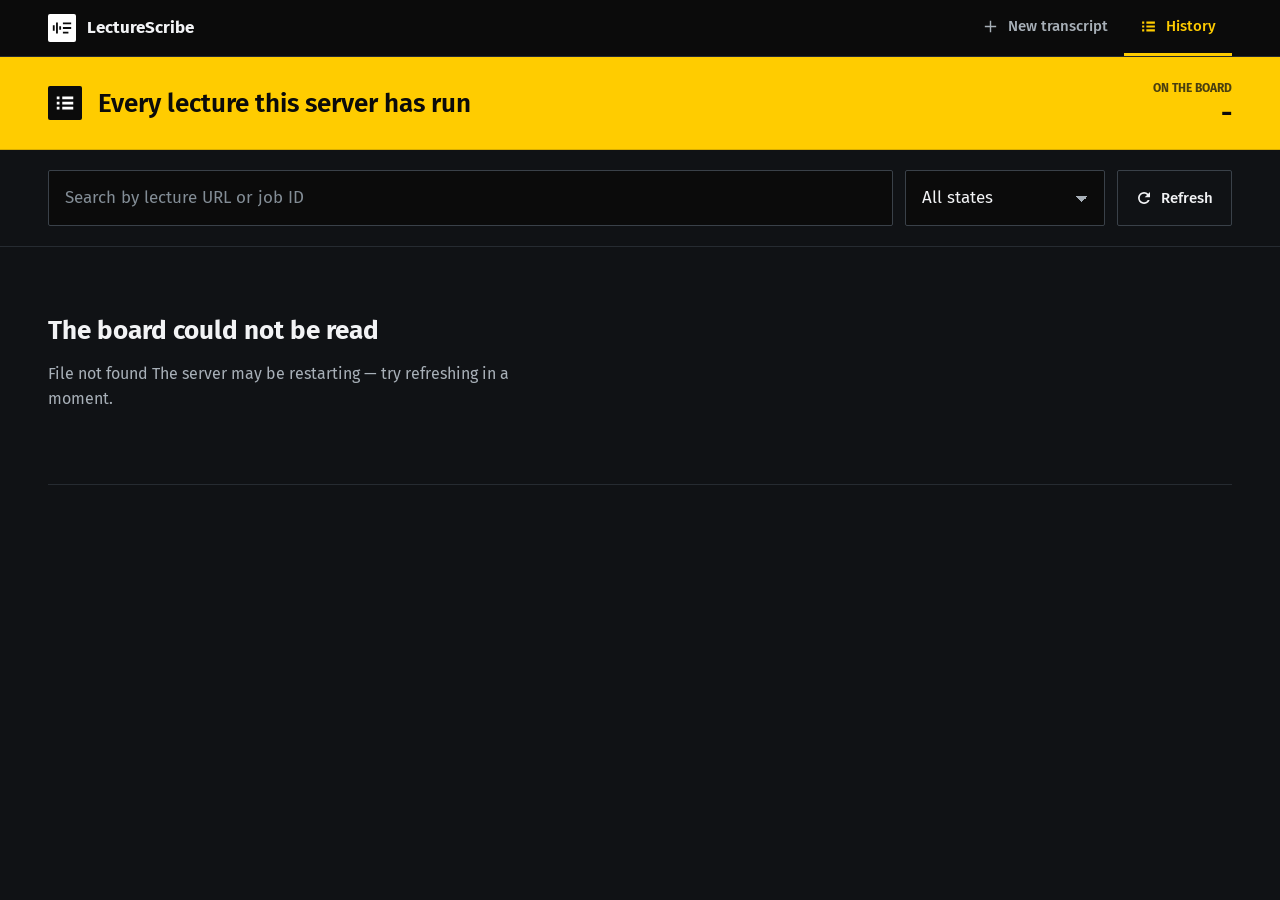
==== commit 230d0bdb: "Improve transcript results and job progress interface" ====
--- a/front/jobs.html
+++ b/front/jobs.html
@@ -9,7 +9,7 @@
     <link rel="preconnect" href="https://fonts.googleapis.com">
     <link rel="preconnect" href="https://fonts.gstatic.com" crossorigin>
     <link rel="stylesheet" href="https://fonts.googleapis.com/css2?family=Fira+Sans:wght@400;500;600;700&family=Fira+Mono:wght@400;500;700&family=Noto+Naskh+Arabic:wght@400;500;600&display=swap">
-    <link rel="stylesheet" href="/front/styles.css">
+    <link rel="stylesheet" href="/front/styles.css?v=result-5">
   </head>
   <body>
     <a class="skip-link" href="#main">Skip to the list</a>
--- a/front/styles.css
+++ b/front/styles.css
@@ -220,7 +220,7 @@
   text-decoration: none;
   font-weight: 700;
   font-size: 17px;
-  letter-spacing: -0.01em;
+  letter-spacing: 0;
 }
 
 .mark .tile {
@@ -298,16 +298,16 @@
   display: block;
   font-size: 12px;
   font-weight: 700;
-  letter-spacing: 0.1em;
+  letter-spacing: 0;
   text-transform: uppercase;
 }
 
 .band-headline {
   margin-top: 1px;
-  font-size: clamp(21px, 2.4vw, 27px);
+  font-size: 26px;
   font-weight: 600;
   line-height: 1.2;
-  letter-spacing: -0.015em;
+  letter-spacing: 0;
   overflow-wrap: anywhere;
 }
 
@@ -320,25 +320,25 @@
   display: block;
   font-size: 12px;
   font-weight: 700;
-  letter-spacing: 0.1em;
+  letter-spacing: 0;
   text-transform: uppercase;
 }
 
 .band-figure strong {
   display: block;
   margin-top: 2px;
-  font-size: clamp(30px, 4.4vw, 52px);
+  font-size: 28px;
   font-weight: 700;
   line-height: 1;
-  letter-spacing: -0.03em;
+  letter-spacing: 0;
   white-space: nowrap;
 }
 
 /* Wayfinding band: running work. */
 .band-wayfinding {
-  background: var(--sign);
-  color: var(--sign-ink);
-  border-bottom-color: #d9ad00;
+  background: var(--panel);
+  color: var(--ink);
+  border-bottom-color: var(--rule);
 }
 
 .band-wayfinding .tile {
@@ -348,7 +348,7 @@
 
 .band-wayfinding .band-status,
 .band-wayfinding .band-figure span {
-  color: var(--sign-dim);
+  color: var(--ink-2);
 }
 
 /* Arrival band: the job landed. */
@@ -523,7 +523,7 @@
   margin-top: 2px;
   font-family: "Fira Mono", ui-monospace, Consolas, monospace;
   font-size: 11px;
-  letter-spacing: 0.02em;
+  letter-spacing: 0;
   color: var(--ink-3);
   overflow: hidden;
   text-overflow: ellipsis;
@@ -606,7 +606,7 @@
   border-bottom: 1px solid var(--rule);
   font-size: 12px;
   font-weight: 700;
-  letter-spacing: 0.1em;
+  letter-spacing: 0;
   text-transform: uppercase;
   color: var(--ink-2);
 }
@@ -649,8 +649,8 @@
 }
 
 .decision.is-secondary .ask {
-  font-size: clamp(21px, 2.4vw, 26px);
-  letter-spacing: -0.02em;
+  font-size: 24px;
+  letter-spacing: 0;
 }
 
 .decision.is-secondary .lede {
@@ -700,10 +700,10 @@
 }
 
 .ask {
-  font-size: clamp(32px, 4.6vw, 52px);
+  font-size: 36px;
   font-weight: 700;
   line-height: 1.02;
-  letter-spacing: -0.035em;
+  letter-spacing: 0;
   text-wrap: balance;
 }
 
@@ -725,7 +725,7 @@
   color: var(--ink-2);
   font-size: 12px;
   font-weight: 700;
-  letter-spacing: 0.1em;
+  letter-spacing: 0;
   text-transform: uppercase;
 }
 
@@ -849,7 +849,7 @@
   color: var(--sign-ink);
   font-size: 18px;
   font-weight: 700;
-  letter-spacing: -0.01em;
+  letter-spacing: 0;
 }
 
 .go .tile {
@@ -978,7 +978,7 @@
   color: var(--ink-2);
   font-size: 12px;
   font-weight: 700;
-  letter-spacing: 0.1em;
+  letter-spacing: 0;
   text-transform: uppercase;
 }
 
@@ -1014,7 +1014,7 @@
   color: var(--ink-2);
   font-size: 12px;
   font-weight: 700;
-  letter-spacing: 0.1em;
+  letter-spacing: 0;
   text-transform: uppercase;
 }
 
@@ -1067,21 +1067,107 @@
    The sheet — the one white surface in the terminal
    ========================================================================== */
 
+.result-header {
+  display: flex;
+  align-items: center;
+  justify-content: space-between;
+  gap: 20px;
+  padding-block: 28px 12px;
+}
+
+.result-heading {
+  min-width: 0;
+}
+
+.result-heading h1 {
+  margin: 8px 0;
+  font-size: 28px;
+  line-height: 1.3;
+  overflow-wrap: anywhere;
+}
+
+.result-state {
+  display: flex;
+  align-items: center;
+  gap: 7px;
+  color: var(--arrival-lit);
+  font-size: 14px;
+  font-weight: 600;
+}
+
+.result-state svg {
+  width: 16px;
+  height: 16px;
+}
+
+.result-meta {
+  display: flex;
+  flex-wrap: wrap;
+  gap: 6px 18px;
+  color: var(--ink-2);
+  font-size: 14px;
+}
+
+.result-actions {
+  display: flex;
+  flex-wrap: wrap;
+  flex: 0 0 auto;
+  gap: 8px;
+}
+
+.result-actions .action {
+  min-height: 44px;
+  white-space: nowrap;
+}
+
+.result-notice {
+  color: var(--ink-2);
+  padding-block: 8px;
+  font-size: 14px;
+}
+
+.result-notice:empty {
+  display: none;
+}
+
+.processing-details > summary {
+  padding-block: 16px;
+  cursor: pointer;
+  color: var(--ink-2);
+  font-size: 14px;
+}
+
+#status-panel:not([data-status="completed"]) .processing-details > summary {
+  display: none;
+}
+
+#status-panel[data-status="completed"] {
+  border-block: 1px solid var(--rule);
+}
+
+#status-panel[data-status="completed"] > .band,
+#status-panel[data-status="completed"] > .progress-rule {
+  display: none;
+}
+
+#status-panel[data-status="completed"] .hint:empty {
+  display: none;
+}
+
 .sheet-wrap .corridor {
-  padding-block: 28px 48px;
+  padding-block: 12px 24px;
 }
 
 .sheet {
-  width: min(100%, 86ch);
+  width: 100%;
   margin: 0 auto;
-  padding: clamp(24px, 3.4vw, 44px);
+  padding: 32px;
   background: var(--sheet);
   color: var(--sheet-ink);
   border-radius: 2px;
   min-height: 320px;
-  max-height: 64vh;
-  overflow: auto;
-  font-family: "Fira Sans", "Noto Naskh Arabic", ui-sans-serif, system-ui, sans-serif;
+  overflow: visible;
+  font-family: "Fira Sans", ui-sans-serif, system-ui, "Noto Naskh Arabic", sans-serif;
   font-size: 17px;
   line-height: 1.75;
   white-space: pre-wrap;
@@ -1179,7 +1265,7 @@
   align-items: center;
   gap: 7px;
   font-weight: 500;
-  letter-spacing: 0.06em;
+  letter-spacing: 0;
   text-transform: uppercase;
 }
 
@@ -1236,7 +1322,7 @@
   color: var(--closed-lit);
   font-size: 12px;
   font-weight: 700;
-  letter-spacing: 0.12em;
+  letter-spacing: 0;
   text-transform: uppercase;
 }
 
@@ -1267,7 +1353,7 @@
 .board-empty h2 {
   font-size: 26px;
   font-weight: 700;
-  letter-spacing: -0.02em;
+  letter-spacing: 0;
 }
 
 .board-empty p {
@@ -1285,7 +1371,7 @@
   color: var(--ink-3);
   font-family: "Fira Mono", ui-monospace, Consolas, monospace;
   font-size: 12.5px;
-  letter-spacing: 0.04em;
+  letter-spacing: 0;
 }
 
 /* ==========================================================================
@@ -1318,6 +1404,11 @@
    ========================================================================== */
 
 @media (max-width: 1000px) {
+  .result-header {
+    flex-direction: column;
+    align-items: flex-start;
+  }
+
   .decision-body,
   .status-foot {
     grid-template-columns: minmax(0, 1fr);
@@ -1365,6 +1456,29 @@
 }
 
 @media (max-width: 760px) {
+  .result-heading h1 {
+    font-size: 24px;
+  }
+
+  .result-header {
+    gap: 16px;
+    padding-block: 20px 12px;
+  }
+
+  .result-actions {
+    width: 100%;
+  }
+
+  .result-actions .action {
+    justify-content: center;
+    flex: 1 1 auto;
+    padding-inline: 10px;
+  }
+
+  .sheet {
+    padding: 20px;
+  }
+
   .corridor {
     padding-inline: 18px;
   }
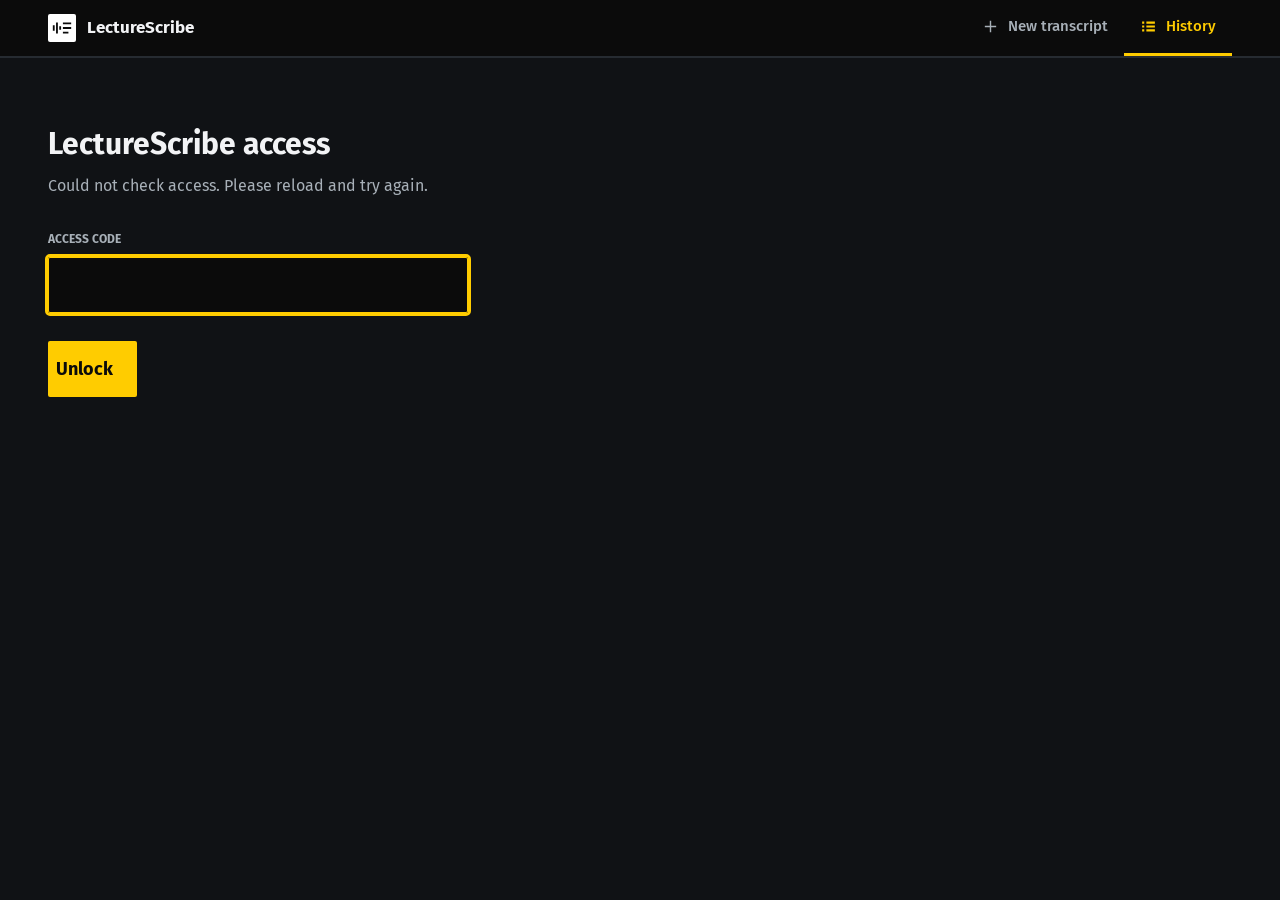
==== commit b29cae22: "Protect transcript jobs with shared access code" ====
--- a/front/jobs.html
+++ b/front/jobs.html
@@ -9,9 +9,9 @@
     <link rel="preconnect" href="https://fonts.googleapis.com">
     <link rel="preconnect" href="https://fonts.gstatic.com" crossorigin>
     <link rel="stylesheet" href="https://fonts.googleapis.com/css2?family=Fira+Sans:wght@400;500;600;700&family=Fira+Mono:wght@400;500;700&family=Noto+Naskh+Arabic:wght@400;500;600&display=swap">
-    <link rel="stylesheet" href="/front/styles.css?v=result-5">
+    <link rel="stylesheet" href="/front/styles.css?v=access-1">
   </head>
-  <body>
+  <body class="access-pending">
     <a class="skip-link" href="#main">Skip to the list</a>
 
     <svg width="0" height="0" aria-hidden="true" focusable="false" style="position:absolute">
@@ -44,6 +44,17 @@
     </header>
 
     <main id="main">
+      <section id="access-panel" class="access-panel" aria-labelledby="access-title">
+        <div class="corridor">
+          <h1 id="access-title">LectureScribe access</h1>
+          <p id="access-message" role="status">Checking access...</p>
+          <form id="access-form" class="is-hidden">
+            <label class="field-label" for="access-code">Access code</label>
+            <input id="access-code" type="password" autocomplete="off" required>
+            <button id="access-button" class="go" type="submit">Unlock</button>
+          </form>
+        </div>
+      </section>
       <div class="band ask-band">
         <div class="corridor">
           <div class="band-message">
@@ -88,6 +99,7 @@
       </div>
     </main>
 
-    <script src="/front/jobs.js?v=concourse-1"></script>
+    <script src="/front/access.js?v=access-1"></script>
+    <script src="/front/jobs.js?v=access-1"></script>
   </body>
 </html>
--- a/front/styles.css
+++ b/front/styles.css
@@ -160,6 +160,31 @@
 
 .is-hidden {
   display: none !important;
+}
+
+.access-pending main > :not(#access-panel) {
+  display: none !important;
+}
+
+.access-panel {
+  min-height: 55vh;
+  border-top: 1px solid var(--rule);
+  padding-block: 68px;
+}
+
+.access-panel h1 {
+  font-size: 30px;
+  line-height: 1.2;
+}
+
+.access-panel p {
+  margin-top: 12px;
+  color: var(--ink-2);
+}
+
+.access-panel form {
+  max-width: 420px;
+  margin-top: 32px;
 }
 
 .corridor {
@@ -731,6 +756,7 @@
 
 input[type="url"],
 input[type="search"],
+input[type="password"],
 select {
   width: 100%;
   min-width: 0;
@@ -746,12 +772,14 @@
 
 input[type="url"]:hover,
 input[type="search"]:hover,
+input[type="password"]:hover,
 select:hover {
   border-color: #545e68;
 }
 
 input[type="url"]:focus-visible,
 input[type="search"]:focus-visible,
+input[type="password"]:focus-visible,
 select:focus-visible {
   border-color: var(--sign);
   outline-offset: 0;
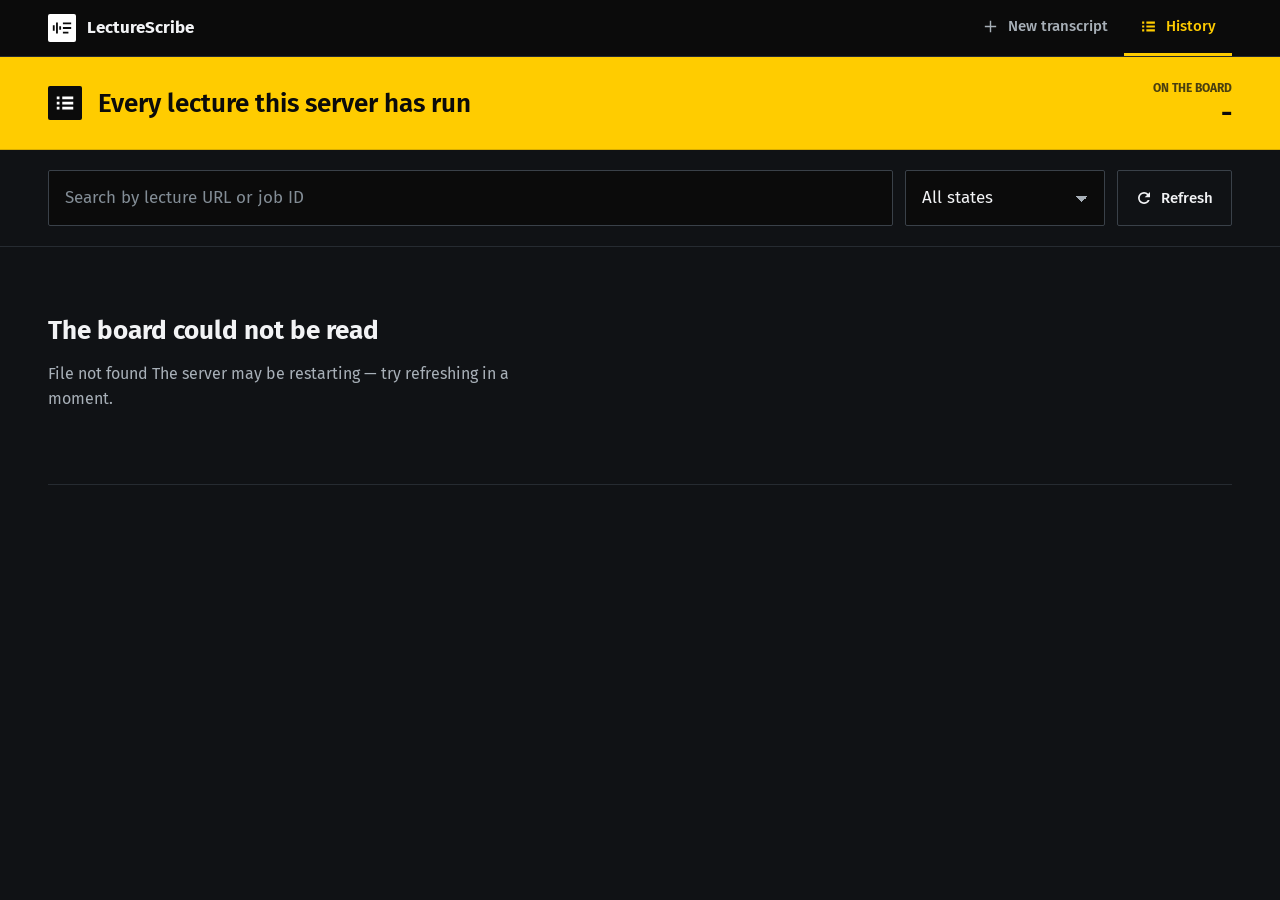
==== commit 0984ef11: "Replace access code with job rate limits" ====
--- a/front/jobs.html
+++ b/front/jobs.html
@@ -9,9 +9,9 @@
     <link rel="preconnect" href="https://fonts.googleapis.com">
     <link rel="preconnect" href="https://fonts.gstatic.com" crossorigin>
     <link rel="stylesheet" href="https://fonts.googleapis.com/css2?family=Fira+Sans:wght@400;500;600;700&family=Fira+Mono:wght@400;500;700&family=Noto+Naskh+Arabic:wght@400;500;600&display=swap">
-    <link rel="stylesheet" href="/front/styles.css?v=access-1">
+    <link rel="stylesheet" href="/front/styles.css?v=rate-1">
   </head>
-  <body class="access-pending">
+  <body>
     <a class="skip-link" href="#main">Skip to the list</a>
 
     <svg width="0" height="0" aria-hidden="true" focusable="false" style="position:absolute">
@@ -44,17 +44,6 @@
     </header>
 
     <main id="main">
-      <section id="access-panel" class="access-panel" aria-labelledby="access-title">
-        <div class="corridor">
-          <h1 id="access-title">LectureScribe access</h1>
-          <p id="access-message" role="status">Checking access...</p>
-          <form id="access-form" class="is-hidden">
-            <label class="field-label" for="access-code">Access code</label>
-            <input id="access-code" type="password" autocomplete="off" required>
-            <button id="access-button" class="go" type="submit">Unlock</button>
-          </form>
-        </div>
-      </section>
       <div class="band ask-band">
         <div class="corridor">
           <div class="band-message">
@@ -99,7 +88,6 @@
       </div>
     </main>
 
-    <script src="/front/access.js?v=access-1"></script>
-    <script src="/front/jobs.js?v=access-1"></script>
+    <script src="/front/jobs.js?v=rate-1"></script>
   </body>
 </html>
--- a/front/styles.css
+++ b/front/styles.css
@@ -160,31 +160,6 @@
 
 .is-hidden {
   display: none !important;
-}
-
-.access-pending main > :not(#access-panel) {
-  display: none !important;
-}
-
-.access-panel {
-  min-height: 55vh;
-  border-top: 1px solid var(--rule);
-  padding-block: 68px;
-}
-
-.access-panel h1 {
-  font-size: 30px;
-  line-height: 1.2;
-}
-
-.access-panel p {
-  margin-top: 12px;
-  color: var(--ink-2);
-}
-
-.access-panel form {
-  max-width: 420px;
-  margin-top: 32px;
 }
 
 .corridor {
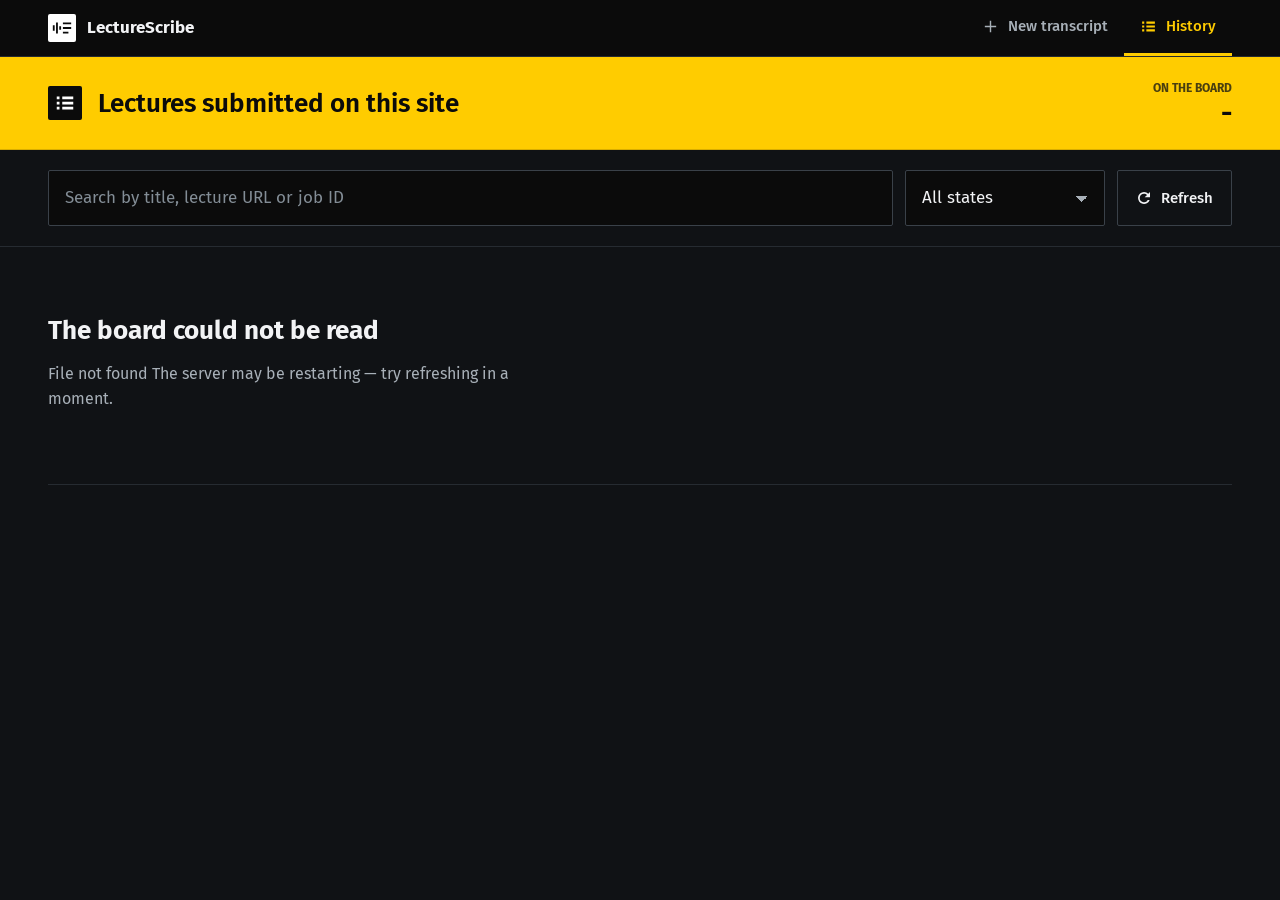
==== commit e8d46a44: "Keep transcripts in the lecture's language and notify the gateway on completion - The cleaner no lon" ====
--- a/front/jobs.html
+++ b/front/jobs.html
@@ -4,12 +4,12 @@
     <meta charset="utf-8">
     <meta name="viewport" content="width=device-width, initial-scale=1">
     <meta name="color-scheme" content="dark">
-    <meta name="description" content="Every lecture this server has processed, with its stage, mode, and result.">
+    <meta name="description" content="Lectures submitted on this site, with their stage, mode, language, and result.">
     <title>History — LectureScribe</title>
     <link rel="preconnect" href="https://fonts.googleapis.com">
     <link rel="preconnect" href="https://fonts.gstatic.com" crossorigin>
     <link rel="stylesheet" href="https://fonts.googleapis.com/css2?family=Fira+Sans:wght@400;500;600;700&family=Fira+Mono:wght@400;500;700&family=Noto+Naskh+Arabic:wght@400;500;600&display=swap">
-    <link rel="stylesheet" href="/front/styles.css?v=rate-1">
+    <link rel="stylesheet" href="/front/styles.css?v=lang-2">
   </head>
   <body>
     <a class="skip-link" href="#main">Skip to the list</a>
@@ -49,7 +49,7 @@
           <div class="band-message">
             <span class="tile"><svg class="pict"><use href="#i-history"></use></svg></span>
             <div class="band-text">
-              <p class="band-headline">Every lecture this server has run</p>
+              <p class="band-headline">Lectures submitted on this site</p>
             </div>
           </div>
           <div class="band-figure">
@@ -62,8 +62,8 @@
       <div class="filters">
         <div class="corridor">
           <div>
-            <label class="sr-only" for="job-search">Search by lecture URL or job ID</label>
-            <input id="job-search" type="search" placeholder="Search by lecture URL or job ID">
+            <label class="sr-only" for="job-search">Search by title, lecture URL or job ID</label>
+            <input id="job-search" type="search" placeholder="Search by title, lecture URL or job ID">
           </div>
           <div>
             <label class="sr-only" for="status-filter">Filter by state</label>
@@ -88,6 +88,6 @@
       </div>
     </main>
 
-    <script src="/front/jobs.js?v=rate-1"></script>
+    <script src="/front/jobs.js?v=lang-2"></script>
   </body>
 </html>
--- a/front/styles.css
+++ b/front/styles.css
@@ -661,7 +661,7 @@
    column with bare ground beside it. */
 .decision.is-secondary form {
   display: grid;
-  grid-template-columns: minmax(0, 1.35fr) minmax(0, 1fr) auto;
+  grid-template-columns: minmax(0, 1.35fr) minmax(0, 0.6fr) minmax(0, 1fr) auto;
   align-items: end;
   gap: 20px;
 }
@@ -677,7 +677,8 @@
   padding: 11px 14px;
 }
 
-.decision.is-secondary .mode-note {
+.decision.is-secondary .mode-note,
+.decision.is-secondary .field-hint {
   display: none;
 }
 
@@ -1062,6 +1063,11 @@
   max-width: 68ch;
 }
 
+.field-hint {
+  margin-top: 8px;
+  padding-bottom: 0;
+}
+
 .note + .hint {
   padding-top: 2px;
 }
@@ -1173,9 +1179,71 @@
   font-family: "Fira Sans", ui-sans-serif, system-ui, "Noto Naskh Arabic", sans-serif;
   font-size: 17px;
   line-height: 1.75;
-  white-space: pre-wrap;
+  /* Blocks keep their own line breaks; the blank lines between them are margins. */
+  white-space: normal;
   overflow-wrap: anywhere;
   scrollbar-color: #b9bec4 transparent;
+}
+
+/* Each block picks its direction from its own text (dir="auto"), and
+   plaintext bidi lets every line of a mixed Arabic/English block do the same. */
+.sheet p,
+.sheet li,
+.sheet h2,
+.sheet h3,
+.sheet h4 {
+  white-space: pre-wrap;
+  unicode-bidi: plaintext;
+  text-align: start;
+}
+
+.sheet p {
+  margin: 0 0 1.1em;
+}
+
+.sheet h2,
+.sheet h3,
+.sheet h4 {
+  margin: 1.4em 0 0.5em;
+  line-height: 1.35;
+  font-weight: 700;
+}
+
+.sheet > h2:first-child,
+.sheet > h3:first-child,
+.sheet > h4:first-child {
+  margin-top: 0;
+}
+
+.sheet h2 {
+  font-size: 1.4em;
+}
+
+.sheet h3 {
+  font-size: 1.2em;
+}
+
+.sheet h4 {
+  font-size: 1.05em;
+}
+
+.sheet ul,
+.sheet ol {
+  margin: 0 0 1.1em;
+  padding-inline-start: 1.6em;
+}
+
+.sheet li + li {
+  margin-top: 0.3em;
+}
+
+/* Arabic script needs more room between lines than Latin text. */
+.sheet:lang(ar) p,
+.sheet:lang(ar) li,
+.sheet p:dir(rtl),
+.sheet li:dir(rtl) {
+  font-family: "Noto Naskh Arabic", "Fira Sans", ui-sans-serif, system-ui, sans-serif;
+  line-height: 2;
 }
 
 .sheet::selection,
@@ -1316,7 +1384,7 @@
   color: var(--sign);
 }
 
-/* Nothing disappears, it cancels. */
+/* Nothing disappears: a failed job stays on the board, stamped. */
 .row-stamp {
   display: inline-block;
   margin-top: 9px;
@@ -1429,6 +1497,11 @@
   .facts > div:nth-child(n + 3) {
     border-top: 1px solid var(--rule);
   }
+
+  /* Link and language on one row, output mode and Start on the next. */
+  .decision.is-secondary form {
+    grid-template-columns: minmax(0, 1fr) minmax(170px, 0.45fr);
+  }
 }
 
 @media (max-width: 620px) {
